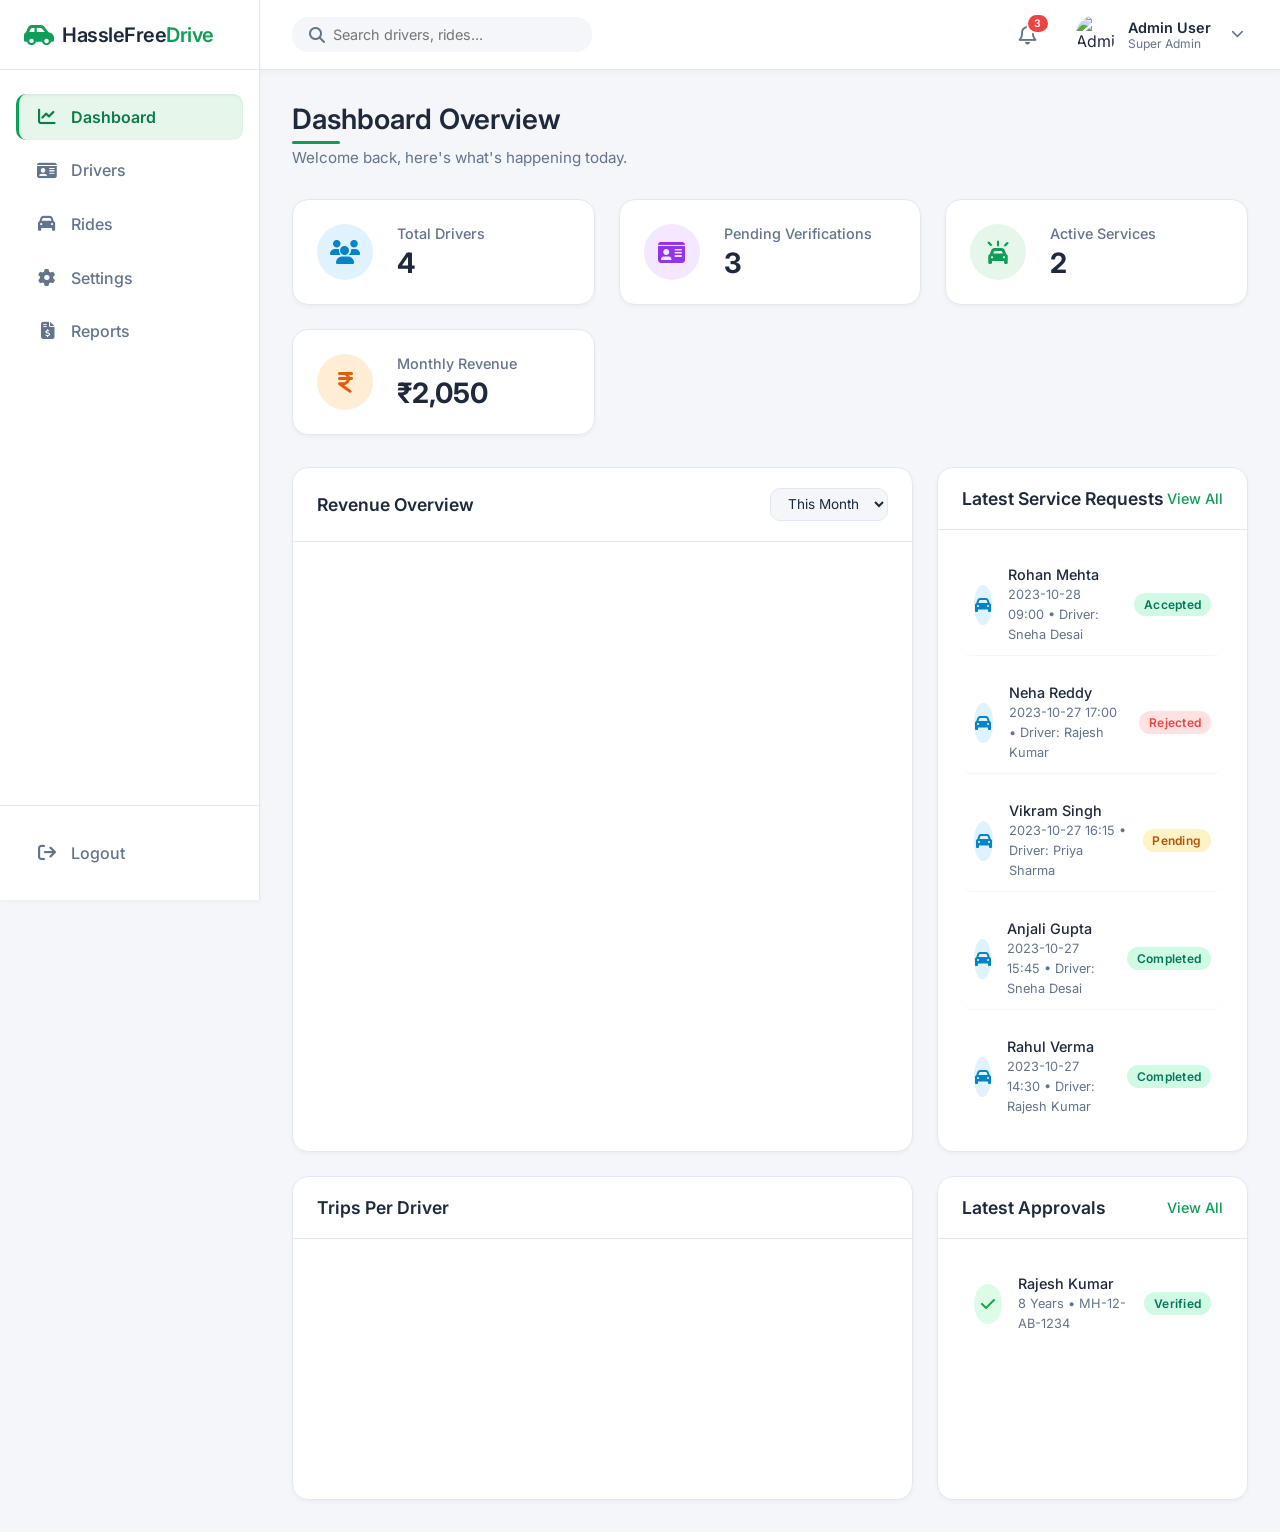
==== index.html @ b957addc "first commit" ====
<!DOCTYPE html>
<html lang="en">

<head>
    <meta charset="UTF-8">
    <meta name="viewport" content="width=device-width, initial-scale=1.0">
    <title>HassleFreeDrive | Premium Admin Panel</title>
    <meta name="description" content="HassleFreeDrive - The ultimate premium driver and ride management system.">
    <!-- Open Graph / Social Media -->
    <meta property="og:title" content="HassleFreeDrive Admin Panel">
    <meta property="og:description" content="Manage your fleet efficiently with HassleFreeDrive.">
    <meta property="og:type" content="website">
    <!-- Google Fonts -->
    <link href="https://fonts.googleapis.com/css2?family=Inter:wght@300;400;500;600;700&display=swap" rel="stylesheet">
    <!-- Font Awesome Icons -->
    <link rel="stylesheet" href="https://cdnjs.cloudflare.com/ajax/libs/font-awesome/6.4.0/css/all.min.css">
    <!-- Custom CSS -->
    <link rel="stylesheet" href="css/style.css">
    <!-- Chart.js -->
    <script src="https://cdn.jsdelivr.net/npm/chart.js"></script>
</head>

<body>

    <!-- Sidebar -->
    <aside class="sidebar" id="sidebar">
        <div class="sidebar-header">
            <div class="logo">
                <i class="fa-solid fa-car-side"
                    style="color: var(--primary-color); font-size: 1.5rem; margin-right: 0.5rem;"></i>
                <h2>HassleFree<span>Drive</span></h2>
            </div>
            <button class="close-sidebar-btn" id="closeSidebar"><i class="fa-solid fa-xmark"></i></button>
        </div>

        <nav class="sidebar-nav">
            <ul class="nav-links">
                <li class="nav-item">
                    <a href="#" class="nav-link active" data-view="dashboard">
                        <i class="fa-solid fa-chart-line"></i>
                        <span>Dashboard</span>
                    </a>
                </li>
                <li class="nav-item">
                    <a href="#" class="nav-link" data-view="drivers">
                        <i class="fa-solid fa-id-card"></i>
                        <span>Drivers</span>
                    </a>
                </li>
                <li class="nav-item">
                    <a href="#" class="nav-link" data-view="rides">
                        <i class="fa-solid fa-car"></i>
                        <span>Rides</span>
                    </a>
                </li>
                <li class="nav-item">
                    <a href="#" class="nav-link" data-view="settings">
                        <i class="fa-solid fa-gear"></i>
                        <span>Settings</span>
                    </a>
                </li>
                <li class="nav-item">
                    <a href="#" class="nav-link" data-view="reports">
                        <i class="fa-solid fa-file-invoice-dollar"></i>
                        <span>Reports</span>
                    </a>
                </li>
            </ul>
        </nav>

        <div class="sidebar-footer">
            <a href="#" class="nav-link logout">
                <i class="fa-solid fa-arrow-right-from-bracket"></i>
                <span>Logout</span>
            </a>
        </div>
    </aside>

    <!-- Mobile Sidebar Backdrop Overlay -->
    <div class="sidebar-overlay" id="sidebarOverlay"></div>

    <!-- Main Content -->
    <main class="main-content">
        <!-- Header -->
        <header class="top-header">
            <div class="header-left">
                <button class="menu-toggle" id="menuToggle">
                    <i class="fa-solid fa-bars"></i>
                </button>
                <div class="search-bar">
                    <i class="fa-solid fa-search"></i>
                    <input type="text" placeholder="Search drivers, rides...">
                </div>
            </div>
            <div class="header-right">
                <button class="icon-btn notifications">
                    <i class="fa-regular fa-bell"></i>
                    <span class="badge">3</span>
                </button>
                <div class="user-profile" id="userProfileBtn">
                    <img src="https://ui-avatars.com/api/?name=Admin+User&background=0F9D58&color=fff" alt="Admin"
                        class="avatar">
                    <div class="user-info">
                        <span class="user-name">Admin User</span>
                        <span class="user-role">Super Admin</span>
                    </div>
                    <i class="fa-solid fa-chevron-down"></i>

                    <!-- Admin Dropdown Menu -->
                    <div class="dropdown-menu" id="adminDropdown">
                        <a href="#settings" class="dropdown-item"><i class="fa-solid fa-user-gear"></i> Account
                            Settings</a>
                        <a href="#" class="dropdown-item"><i class="fa-solid fa-bell"></i> Notifications</a>
                        <div class="dropdown-divider"></div>
                        <a href="#" class="dropdown-item logout"><i class="fa-solid fa-arrow-right-from-bracket"></i>
                            Logout</a>
                    </div>
                </div>
            </div>
        </header>

        <!-- View Container -->
        <div class="view-container" id="viewContainer">
            <!-- Dashboard View (Default) -->
            <section id="dashboard" class="view-section active">
                <div class="page-header">
                    <h1>Dashboard Overview</h1>
                    <p>Welcome back, here's what's happening today.</p>
                </div>

                <!-- Stats Cards Engine -->
                <div class="stats-grid" id="dashboardStats">
                    <!-- Cards injected by JS -->
                </div>

                <div class="dashboard-grid">
                    <!-- Chart Section: Monthly Revenue -->
                    <div class="card chart-card">
                        <div class="card-header">
                            <h3>Revenue Overview</h3>
                            <select class="filter-select" id="revenueFilter">
                                <option value="month">This Month</option>
                                <option value="year">This Year</option>
                            </select>
                        </div>
                        <div class="card-body">
                            <canvas id="revenueChart"></canvas>
                        </div>
                    </div>

                    <!-- Recent Activity Section: Latest Service Requests -->
                    <div class="card activity-card">
                        <div class="card-header">
                            <h3>Latest Service Requests</h3>
                            <a href="#" class="view-all" data-target="rides">View All</a>
                        </div>
                        <div class="card-body">
                            <div class="activity-list" id="recentRequestsList">
                                <!-- Injected by JS -->
                            </div>
                        </div>
                    </div>

                    <!-- Chart Section: Trips Per Driver -->
                    <div class="card chart-card">
                        <div class="card-header">
                            <h3>Trips Per Driver</h3>
                        </div>
                        <div class="card-body">
                            <canvas id="tripsChart"></canvas>
                        </div>
                    </div>

                    <!-- Recent Activity Section: Latest Approvals -->
                    <div class="card activity-card">
                        <div class="card-header">
                            <h3>Latest Approvals</h3>
                            <a href="#" class="view-all" data-target="drivers">View All</a>
                        </div>
                        <div class="card-body">
                            <div class="activity-list" id="recentApprovalsList">
                                <!-- Injected by JS -->
                            </div>
                        </div>
                    </div>
                </div>
            </section>

            <!-- Drivers View -->
            <section id="drivers" class="view-section">
                <div class="page-header flex-header">
                    <div>
                        <h1>Driver Management</h1>
                        <p>Manage your fleet of drivers.</p>
                    </div>
                    <button class="btn btn-primary" id="addDriverBtn">
                        <i class="fa-solid fa-plus"></i> Add Driver
                    </button>
                </div>

                <div class="card table-card">
                    <div class="card-header border-bottom">
                        <div class="table-filters">
                            <input type="text" class="input-field" placeholder="Search drivers..."
                                id="searchDriverInput">
                            <select class="input-field" id="filterDriverStatus">
                                <option value="all">All Status</option>
                                <option value="Registration Received">Registration Received</option>
                                <option value="Police Verification">Police Verification</option>
                                <option value="Background Check">Background Check</option>
                                <option value="Verified">Verified</option>
                                <option value="Rejected">Rejected</option>
                            </select>
                        </div>
                    </div>
                    <div class="table-responsive">
                        <table class="data-table">
                            <thead>
                                <tr>
                                    <th>Driver Name</th>
                                    <th>Phone</th>
                                    <th>Experience</th>
                                    <th>License No.</th>
                                    <th>Status</th>
                                    <th>Actions</th>
                                </tr>
                            </thead>
                            <tbody id="driversTableBody">
                                <!-- Injected by JS -->
                            </tbody>
                        </table>
                    </div>
                </div>
            </section>

            <!-- Rides View -->
            <section id="rides" class="view-section">
                <div class="page-header flex-header">
                    <div>
                        <h1>Ride History & Requests</h1>
                        <p>Track all completed rides and active service requests.</p>
                    </div>
                    <button class="btn btn-primary" id="createRequestBtn">
                        <i class="fa-solid fa-plus"></i> Create Request
                    </button>
                </div>

                <div class="card table-card">
                    <div class="table-responsive">
                        <table class="data-table">
                            <thead>
                                <tr>
                                    <th>Ride ID</th>
                                    <th>Customer</th>
                                    <th>Driver</th>
                                    <th>Date & Time</th>
                                    <th>Amount</th>
                                    <th>Status</th>
                                    <th>Action</th>
                                </tr>
                            </thead>
                            <tbody id="ridesTableBody">
                                <!-- Injected by JS -->
                            </tbody>
                        </table>
                    </div>
                </div>
            </section>

            <!-- Reports View -->
            <section id="reports" class="view-section">
                <div class="page-header flex-header">
                    <div>
                        <h1>Analytics & Reports</h1>
                        <p>Generate and analyze business metrics dynamically.</p>
                    </div>
                </div>

                <!-- 3 Monthly Revenue Report -->
                <div class="dashboard-grid" style="grid-template-columns: 1fr; margin-bottom: 2rem;">
                    <div class="card chart-card">
                        <div class="card-header">
                            <h3>Monthly Revenue Report</h3>
                            <div class="report-summary-text" id="revenueReportSummary">
                                <!-- JS injected total summary & comp -->
                            </div>
                        </div>
                        <div class="card-body">
                            <canvas id="reportsRevenueChart"></canvas>
                        </div>
                    </div>
                </div>

                <!-- 1 Monthly Sales Report -->
                <div class="card table-card" style="margin-bottom: 2rem;">
                    <div class="card-header border-bottom">
                        <h3>Monthly Sales Report</h3>
                    </div>
                    <div class="table-responsive">
                        <table class="data-table">
                            <thead>
                                <tr>
                                    <th>Driver No</th>
                                    <th>Driver Name</th>
                                    <th>Total Sale (Monthly)</th>
                                    <th>Number of Trips</th>
                                </tr>
                            </thead>
                            <tbody id="salesReportTableBody">
                                <!-- Injected by JS -->
                            </tbody>
                        </table>
                    </div>
                </div>

                <!-- 2 Driver Database Report -->
                <div class="card table-card">
                    <div class="card-header border-bottom flex-header">
                        <h3>Driver Database Report</h3>
                        <div class="table-filters">
                            <input type="text" class="input-field" placeholder="Search drivers..."
                                id="reportSearchDriverInput">
                            <select class="input-field" id="reportFilterDriverStatus">
                                <option value="all">All Status</option>
                                <option value="Registration Received">Registration Received</option>
                                <option value="Police Verification">Police Verification</option>
                                <option value="Background Check">Background Check</option>
                                <option value="Verified">Verified</option>
                                <option value="Rejected">Rejected</option>
                            </select>
                            <button class="btn btn-outline" id="exportCsvBtn">
                                <i class="fa-solid fa-file-csv"></i> Export CSV
                            </button>
                        </div>
                    </div>
                    <div class="table-responsive">
                        <table class="data-table">
                            <thead>
                                <tr>
                                    <th>Driver ID</th>
                                    <th>Driver Name</th>
                                    <th>Experience</th>
                                    <th>License No.</th>
                                    <th>Status</th>
                                </tr>
                            </thead>
                            <tbody id="driverReportTableBody">
                                <!-- Injected by JS -->
                            </tbody>
                        </table>
                    </div>
                </div>
            </section>

            <!-- Settings View -->
            <section id="settings" class="view-section">
                <div class="page-header">
                    <h1>Settings</h1>
                    <p>Customize your admin experience and manage system preferences.</p>
                </div>

                <div class="dashboard-grid">
                    <div class="card">
                        <div class="card-header">
                            <h3><i class="fa-solid fa-user-gear"></i> Profile Settings</h3>
                        </div>
                        <div class="card-body">
                            <form>
                                <div class="form-group">
                                    <label>Display Name</label>
                                    <input type="text" class="input-field" value="Admin User">
                                </div>
                                <div class="form-group">
                                    <label>Email Address</label>
                                    <input type="email" class="input-field" value="admin@hasslefreedrive.com">
                                </div>
                                <button type="button" class="btn btn-primary">Update Profile</button>
                            </form>
                        </div>
                    </div>

                    <div class="card">
                        <div class="card-header">
                            <h3><i class="fa-solid fa-sliders"></i> System Preferences</h3>
                        </div>
                        <div class="card-body">
                            <div class="form-group">
                                <label>Notification Alerts</label>
                                <select class="input-field">
                                    <option>Enabled</option>
                                    <option>Disabled</option>
                                </select>
                            </div>
                            <div class="form-group">
                                <label>Currency Display</label>
                                <select class="input-field">
                                    <option>INR (₹)</option>
                                    <option>USD ($)</option>
                                </select>
                            </div>
                            <button type="button" class="btn btn-outline">Apply Settings</button>
                        </div>
                    </div>
                </div>
            </section>
        </div>
    </main>

    <!-- Modal Overlay -->
    <div class="modal-overlay" id="driverModal">
        <div class="modal-content">
            <div class="modal-header">
                <h3 id="modalTitle">Add New Driver</h3>
                <button class="close-modal-btn"><i class="fa-solid fa-xmark"></i></button>
            </div>
            <div class="modal-body">
                <form id="driverForm">
                    <input type="hidden" id="driverId">
                    <div class="form-group">
                        <label for="driverName">Full Name</label>
                        <input type="text" id="driverName" class="input-field" required>
                    </div>
                    <div class="form-group">
                        <label for="driverPhone">Phone Number</label>
                        <input type="tel" id="driverPhone" class="input-field" required>
                    </div>
                    <div class="form-row">
                        <div class="form-group">
                            <label for="driverExperience">Years of Experience</label>
                            <input type="text" id="driverExperience" class="input-field" placeholder="e.g. 5+ Years"
                                required>
                        </div>
                        <div class="form-group">
                            <label for="driverLicense">License Plate</label>
                            <input type="text" id="driverLicense" class="input-field" required>
                        </div>
                    </div>
                    <div class="form-group">
                        <label for="driverStatus">Status</label>
                        <select id="driverStatus" class="input-field">
                            <option value="Registration Received" selected>Registration Received</option>
                            <option value="Police Verification">Police Verification</option>
                            <option value="Background Check">Background Check</option>
                            <option value="Verified">Verified</option>
                            <option value="Rejected">Rejected</option>
                        </select>
                    </div>
                    <div class="form-actions">
                        <button type="button" class="btn btn-outline" id="cancelModalBtn">Cancel</button>
                        <button type="submit" class="btn btn-primary">Save Driver</button>
                    </div>
                </form>
            </div>
        </div>
    </div>

    <!-- View Driver Details & Workflow Modal -->
    <div class="modal-overlay" id="viewDriverModal">
        <div class="modal-content">
            <div class="modal-header">
                <h3>Driver Details: <span id="viewDriverName" class="text-primary"></span></h3>
                <button class="close-modal-btn" id="closeViewModalBtn"><i class="fa-solid fa-xmark"></i></button>
            </div>
            <div class="modal-body">
                <div class="card" style="margin-bottom: 1.5rem; padding: 1rem;">
                    <p style="margin-bottom: 0.5rem;"><strong>Phone:</strong> <span id="viewDriverPhone"></span></p>
                    <p style="margin-bottom: 0.5rem;"><strong>Experience:</strong> <span
                            id="viewDriverExperience"></span></p>
                    <p style="margin-bottom: 0.5rem;"><strong>License:</strong> <span id="viewDriverLicense"></span></p>
                    <p><strong>Status:</strong> <span id="viewDriverStatusBadge"></span></p>
                </div>

                <!-- Status Progression Workflow -->
                <div class="verification-workflow">
                    <h4>Verification Workflow</h4>
                    <div class="stepper" id="verificationStepper">
                        <div class="step" data-step="Registration Received">
                            <div class="step-circle">1</div>
                            <div class="step-label">Registration<br>Received</div>
                        </div>
                        <div class="step-line"></div>
                        <div class="step" data-step="Police Verification">
                            <div class="step-circle">2</div>
                            <div class="step-label">Police<br>Verification</div>
                        </div>
                        <div class="step-line"></div>
                        <div class="step" data-step="Background Check">
                            <div class="step-circle">3</div>
                            <div class="step-label">Background<br>Check</div>
                        </div>
                        <div class="step-line"></div>
                        <div class="step" data-step="Verified">
                            <div class="step-circle">4</div>
                            <div class="step-label">Verified</div>
                        </div>
                    </div>
                </div>

                <div class="form-actions" style="margin-top: 2rem; justify-content: space-between;">
                    <div style="display: flex; gap: 1rem;">
                        <button type="button" class="btn btn-outline" id="downloadPdfBtn">
                            <i class="fa-solid fa-download"></i> Download PDF
                        </button>
                    </div>
                    <div style="display: flex; gap: 1rem;" id="verificationActionBtns">
                        <button type="button" class="btn btn-danger" id="rejectDriverBtn">Reject</button>
                        <button type="button" class="btn btn-primary" id="nextVerificationBtn">Proceed to Next
                            Step</button>
                    </div>
                </div>
            </div>
        </div>
    </div>

    <!-- Create Service Request Modal -->
    <div class="modal-overlay" id="createRequestModal">
        <div class="modal-content" style="max-width: 600px;">
            <div class="modal-header">
                <h3>Create Service Request</h3>
                <button class="close-modal-btn" id="closeRequestModalBtn"><i class="fa-solid fa-xmark"></i></button>
            </div>
            <div class="modal-body">
                <form id="requestForm">
                    <div class="form-group">
                        <label for="reqClientName">Client Name</label>
                        <input type="text" id="reqClientName" class="input-field" required>
                    </div>
                    <div class="form-row">
                        <div class="form-group">
                            <label for="reqDate">Service Date</label>
                            <input type="date" id="reqDate" class="input-field" required>
                        </div>
                        <div class="form-group">
                            <label for="reqTime">Start Time</label>
                            <input type="time" id="reqTime" class="input-field" required>
                        </div>
                    </div>
                    <div class="form-row">
                        <div class="form-group">
                            <label for="reqDuration">Duration (Hours)</label>
                            <input type="number" id="reqDuration" class="input-field" min="1" value="2" required>
                        </div>
                        <div class="form-group">
                            <label for="reqAmount">Est. Amount (₹)</label>
                            <input type="number" id="reqAmount" class="input-field" value="500" required>
                        </div>
                    </div>
                    <div class="form-group">
                        <label for="reqLocation">Location</label>
                        <input type="text" id="reqLocation" class="input-field" placeholder="Pickup to Dropoff"
                            required>
                    </div>
                    <div class="form-group">
                        <label for="reqDriverAssign">Assign Driver</label>
                        <select id="reqDriverAssign" class="input-field">
                            <!-- Populated dynamically -->
                        </select>
                    </div>
                    <div class="form-actions">
                        <button type="button" class="btn btn-outline" id="cancelRequestBtn">Cancel</button>
                        <button type="submit" class="btn btn-primary">Send Request to Driver</button>
                    </div>
                </form>
            </div>
        </div>
    </div>

    <!-- Driver Simulation Modal -->
    <div class="modal-overlay" id="driverSimulationModal" style="z-index: 1000;">
        <div class="modal-content" style="max-width: 400px; text-align: center; background: #1e293b; color: white;">
            <div class="modal-header"
                style="border-bottom: 1px solid #334155; display: flex; justify-content: space-between; align-items: center;">
                <h3 style="color: white; margin:0;"><i class="fa-solid fa-mobile-screen"></i> Driver App Simulator</h3>
                <button class="close-modal-btn" id="closeSimModalBtn"
                    style="color: #94a3b8; background: none; border: none; font-size: 1.25rem; cursor: pointer; transition: color 0.3s;"><i
                        class="fa-solid fa-xmark"></i></button>
            </div>
            <div class="modal-body">
                <p>New request for <strong id="simDriverName" class="text-primary"></strong></p>
                <div class="card"
                    style="background: #334155; border: none; text-align: left; margin: 1rem 0; color: #e2e8f0; padding:1rem; border-radius:8px;">
                    <p style="margin-bottom: 0.5rem;"><i class="fa-solid fa-user" style="width:20px;"></i> <span
                            id="simClient"></span></p>
                    <p style="margin-bottom: 0.5rem;"><i class="fa-regular fa-clock" style="width:20px;"></i> <span
                            id="simDateTime"></span></p>
                    <p style="margin-bottom: 0.5rem;"><i class="fa-solid fa-location-dot" style="width:20px;"></i> <span
                            id="simLocation"></span></p>
                    <p style="margin-bottom: 0;"><i class="fa-solid fa-indian-rupee-sign" style="width:20px;"></i> <span
                            id="simAmount"></span></p>
                </div>
                <div style="display: flex; gap: 1rem; justify-content: center; margin-top: 1.5rem;">
                    <button type="button" class="btn btn-danger" id="simRejectBtn" style="flex: 1;">Reject</button>
                    <button type="button" class="btn btn-success" id="simAcceptBtn"
                        style="flex: 1; background: var(--success); color: white;">Accept</button>
                </div>
            </div>
        </div>
    </div>

    <!-- Generate Invoice Modal -->
    <div class="modal-overlay" id="generateInvoiceModal">
        <div class="modal-content" style="max-width: 600px;">
            <div class="modal-header">
                <h3>Generate Client Invoice</h3>
                <button class="close-modal-btn" id="closeInvoiceModalBtn"><i class="fa-solid fa-xmark"></i></button>
            </div>
            <div class="modal-body">
                <div id="invoicePrintArea"
                    style="background: #ffffff; padding: 2rem; border: 1px solid #cbd5e1; border-radius: 8px; margin-bottom: 1.5rem; color: #1e293b;">
                    <div
                        style="text-align: center; margin-bottom: 2rem; border-bottom: 2px solid #0F9D58; padding-bottom: 1rem;">
                        <h2 style="color: #0F9D58; margin-bottom: 0.5rem;"><i class="fa-solid fa-car"></i>
                            HassleFreeDrive
                        </h2>
                        <p style="color: #64748b; font-size: 0.9rem;">Premium Driver Management System</p>
                    </div>

                    <div style="display: flex; justify-content: space-between; margin-bottom: 2rem;">
                        <div>
                            <p style="color: #64748b; font-size: 0.85rem; margin-bottom: 0.2rem;">Billed To:</p>
                            <h4 id="invClientName" style="margin-bottom: 0.2rem;">Client Name</h4>
                            <p id="invRideDate" style="font-size: 0.9rem; color: #64748b;">Date: --</p>
                        </div>
                        <div style="text-align: right;">
                            <p style="color: #64748b; font-size: 0.85rem; margin-bottom: 0.2rem;">Invoice No:</p>
                            <h4 id="invNumber">INV-0000</h4>
                        </div>
                    </div>

                    <form id="invoiceForm">
                        <div class="form-row d-print-none">
                            <div class="form-group">
                                <label for="invDistance">Distance (KM)</label>
                                <input type="number" id="invDistance" class="input-field" step="0.1" value="10"
                                    required>
                            </div>
                            <div class="form-group">
                                <label for="invRate">Rate per KM (₹)</label>
                                <input type="number" id="invRate" class="input-field" step="1" value="15" required>
                            </div>
                            <div class="form-group">
                                <label for="invTax">Tax %</label>
                                <input type="number" id="invTax" class="input-field" step="0.1" value="18" required>
                            </div>
                        </div>

                        <div style="background: #f8fafc; padding: 1.5rem; border-radius: 8px; margin-top: 1rem;">
                            <div
                                style="display: flex; justify-content: space-between; margin-bottom: 0.8rem; font-size: 1.05rem;">
                                <span class="text-muted">Subtotal:</span>
                                <span style="font-weight: 500;">₹<span id="invSubtotal">150.00</span></span>
                            </div>
                            <div
                                style="display: flex; justify-content: space-between; margin-bottom: 1.2rem; font-size: 1.05rem;">
                                <span class="text-muted" id="invTaxLabel">Tax Amount (18%):</span>
                                <span style="font-weight: 500;">₹<span id="invTaxAmount">27.00</span></span>
                            </div>
                            <div
                                style="display: flex; justify-content: space-between; border-top: 2px dashed #cbd5e1; padding-top: 1rem; margin-top: 0.5rem;">
                                <span style="font-weight: 700; font-size: 1.3rem;">Total Amount:</span>
                                <span class="text-primary" style="font-weight: 800; font-size: 1.4rem;">₹<span
                                        id="invTotalAmount">177.00</span></span>
                            </div>
                        </div>
                    </form>

                    <div style="text-align: center; margin-top: 3rem; color: #94a3b8; font-size: 0.8rem;">
                        <p>Thank you for choosing HassleFreeDrive!</p>
                        <p>For support, contact support@hasslefreedrive.com</p>
                    </div>
                </div>

                <div class="form-actions" style="justify-content: space-between;">
                    <button type="button" class="btn btn-outline" id="printInvoiceBtn">
                        <i class="fa-solid fa-print"></i> Print
                    </button>
                    <button type="button" class="btn btn-primary" id="downloadInvoiceBtn">
                        <i class="fa-solid fa-file-pdf"></i> Download Invoice
                    </button>
                </div>
            </div>
        </div>
    </div>

    <!-- Scripts -->
    <script src="js/data.js"></script>
    <script src="js/app.js"></script>
</body>

</html>
---- css/style.css ----
/* =========================================
   CSS Variables & Resets
   ========================================= */
:root {
    --primary-color: #0F9D58;
    /* Google Green / Premium Green */
    --primary-dark: #0b7d46;
    --primary-light: #e6f6eb;

    --gradient-primary: linear-gradient(135deg, #0F9D58 0%, #0b7d46 100%);
    --gradient-glass: linear-gradient(135deg, rgba(255, 255, 255, 0.1) 0%, rgba(255, 255, 255, 0.05) 100%);

    --bg-main: #f4f6f9;
    --bg-white: #ffffff;

    --text-dark: #1e293b;
    --text-muted: #64748b;
    --text-light: #94a3b8;

    --border-color: #e2e8f0;

    --success: #10b981;
    --warning: #f59e0b;
    --danger: #ef4444;

    --sidebar-width: 260px;
    --header-height: 70px;

    --shadow-sm: 0 2px 4px rgba(0, 0, 0, 0.04);
    --shadow-md: 0 6px 12px -2px rgba(0, 0, 0, 0.08), 0 3px 6px -2px rgba(0, 0, 0, 0.06);
    --shadow-lg: 0 12px 24px -4px rgba(0, 0, 0, 0.12), 0 8px 16px -4px rgba(0, 0, 0, 0.08);

    --glass-bg: rgba(255, 255, 255, 0.8);
    --glass-border: rgba(255, 255, 255, 0.3);

    --radius-md: 10px;
    --radius-lg: 16px;

    --transition: all 0.35s cubic-bezier(0.4, 0, 0.2, 1);
}

* {
    margin: 0;
    padding: 0;
    box-sizing: border-box;
    font-family: 'Inter', sans-serif;
}

body {
    background-color: var(--bg-main);
    color: var(--text-dark);
    display: flex;
    min-height: 100vh;
    overflow-x: hidden;
}

a {
    text-decoration: none;
}

ul {
    list-style: none;
}

button {
    cursor: pointer;
    border: none;
    background: transparent;
}

/* =========================================
   Typography & Utilities
   ========================================= */
h1,
h2,
h3,
h4,
h5,
h6 {
    color: var(--text-dark);
    font-weight: 600;
}

.text-muted {
    color: var(--text-muted);
}

.text-primary {
    color: var(--primary-color);
}

.text-success {
    color: var(--success);
}

.text-danger {
    color: var(--danger);
}

.text-warning {
    color: var(--warning);
}

.badge {
    padding: 0.25rem 0.6rem;
    border-radius: 20px;
    font-size: 0.75rem;
    font-weight: 600;
    display: inline-block;
}

.badge-primary {
    background: var(--primary-light);
    color: var(--primary-dark);
}

.badge-success {
    background: #d1fae5;
    color: #047857;
}

.badge-warning {
    background: #fef3c7;
    color: #b45309;
}

/* Buttons */
.btn {
    padding: 0.6rem 1.2rem;
    border-radius: var(--radius-md);
    font-weight: 500;
    font-size: 0.9rem;
    display: inline-flex;
    align-items: center;
    justify-content: center;
    gap: 0.5rem;
    transition: var(--transition);
}

.btn-primary {
    background: var(--gradient-primary);
    color: var(--bg-white);
    border: none;
    box-shadow: 0 4px 12px rgba(15, 157, 88, 0.2);
}

.btn-primary:hover {
    background-color: var(--primary-dark);
    box-shadow: 0 4px 12px rgba(15, 157, 88, 0.25);
    transform: translateY(-2px);
}

.btn-primary:active {
    transform: translateY(1px);
    box-shadow: none;
}

.btn-outline {
    background-color: transparent;
    border: 1px solid var(--border-color);
    color: var(--text-dark);
    position: relative;
    overflow: hidden;
}

.btn-outline:hover {
    background-color: var(--primary-light);
    border-color: var(--primary-color);
    color: var(--primary-color);
    box-shadow: 0 2px 8px rgba(15, 157, 88, 0.12);
}

.actions-btn {
    width: 32px;
    height: 32px;
    border-radius: 6px;
    display: inline-flex;
    align-items: center;
    justify-content: center;
    color: var(--text-muted);
    transition: var(--transition);
    border: 1px solid var(--border-color);
    background: var(--bg-white);
}

.actions-btn:hover {
    background: var(--primary-color);
    color: var(--bg-white);
    border-color: var(--primary-color);
    transform: translateY(-2px);
    box-shadow: 0 4px 8px rgba(15, 157, 88, 0.2);
}

.actions-btn.delete:hover {
    background: var(--danger);
    color: var(--bg-white);
    border-color: var(--danger);
    box-shadow: 0 4px 8px rgba(239, 68, 68, 0.2);
}

/* Print Icon Exception */
.actions-btn.print-btn:hover {
    background: #0284c7;
    color: white;
    border-color: #0284c7;
    box-shadow: 0 4px 8px rgba(2, 132, 199, 0.2);
}

/* =========================================
   Layout: Sidebar
   ========================================= */
.sidebar {
    width: var(--sidebar-width);
    background-color: var(--bg-white);
    height: 100vh;
    position: fixed;
    left: 0;
    top: 0;
    border-right: 1px solid var(--border-color);
    display: flex;
    flex-direction: column;
    z-index: 100;
    transition: transform 0.35s cubic-bezier(0.4, 0, 0.2, 1), box-shadow 0.35s ease;
    box-shadow: var(--shadow-sm);
}

.sidebar-header {
    height: var(--header-height);
    display: flex;
    align-items: center;
    justify-content: space-between;
    padding: 0 1.5rem;
    border-bottom: 1px solid var(--border-color);
}

.logo {
    display: flex;
    align-items: center;
}

.logo h2 {
    font-size: 1.25rem;
    letter-spacing: -0.5px;
    color: var(--text-dark);
}

.close-sidebar-btn {
    display: none;
    font-size: 1.25rem;
    color: var(--text-muted);
}

.sidebar-nav {
    flex: 1;
    padding: 1.5rem 1rem;
    overflow-y: auto;
}

.nav-links {
    display: flex;
    flex-direction: column;
    gap: 0.5rem;
}

.nav-link {
    display: flex;
    align-items: center;
    padding: 0.8rem 1rem;
    color: var(--text-muted);
    border-radius: var(--radius-md);
    font-weight: 500;
    transition: var(--transition);
    border-left: 3px solid transparent;
}

.nav-link i {
    width: 24px;
    font-size: 1.1rem;
    margin-right: 0.75rem;
    text-align: center;
    transition: var(--transition);
}

.nav-link:hover {
    background-color: var(--primary-light);
    color: var(--primary-color);
    border-left-color: var(--primary-color);
    padding-left: 1.25rem;
}

.nav-link.active {
    background-color: var(--primary-light);
    color: var(--primary-dark);
    font-weight: 600;
    border-left-color: var(--primary-color);
    box-shadow: inset 0 1px 3px rgba(15, 157, 88, 0.12);
}

.sidebar-footer {
    padding: 1.5rem 1rem;
    border-top: 1px solid var(--border-color);
}

.sidebar-footer .nav-link:hover {
    color: var(--danger);
    background-color: #fee2e2;
}

/* =========================================
   Layout: Main Content
   ========================================= */
.main-content {
    flex: 1;
    margin-left: var(--sidebar-width);
    display: flex;
    flex-direction: column;
    min-height: 100vh;
    transition: margin-left 0.35s cubic-bezier(0.4, 0, 0.2, 1);
}

/* Header */
.top-header {
    height: var(--header-height);
    background-color: var(--bg-white);
    border-bottom: 1px solid var(--border-color);
    display: flex;
    align-items: center;
    justify-content: space-between;
    padding: 0 2rem;
    position: sticky;
    top: 0;
    z-index: 90;
    box-shadow: 0 2px 8px rgba(0, 0, 0, 0.04);
}

.header-left,
.header-right {
    display: flex;
    align-items: center;
    gap: 1.5rem;
}

.menu-toggle {
    display: none;
    font-size: 1.25rem;
    color: var(--text-dark);
}

.search-bar {
    display: flex;
    align-items: center;
    background-color: var(--bg-main);
    border-radius: var(--radius-lg);
    padding: 0.5rem 1rem;
    width: 300px;
    border: 1px solid transparent;
    transition: var(--transition);
}

.search-bar:focus-within {
    border-color: var(--primary-color);
    background-color: var(--bg-white);
    box-shadow: 0 0 0 3px var(--primary-light);
}

.search-bar i {
    color: var(--text-muted);
    margin-right: 0.5rem;
}

.search-bar input {
    border: none;
    background: transparent;
    outline: none;
    width: 100%;
    font-size: 0.9rem;
    color: var(--text-dark);
}

.icon-btn {
    position: relative;
    font-size: 1.25rem;
    color: var(--text-muted);
    width: 40px;
    height: 40px;
    border-radius: 50%;
    display: flex;
    align-items: center;
    justify-content: center;
    transition: var(--transition);
}

.icon-btn:hover {
    background-color: var(--primary-light);
    color: var(--primary-color);
    transform: scale(1.1);
}

.icon-btn .badge {
    position: absolute;
    top: -2px;
    right: -2px;
    background-color: var(--danger);
    color: white;
    font-size: 0.65rem;
    padding: 0.15rem 0.4rem;
    border: 2px solid var(--bg-white);
}

.user-profile {
    display: flex;
    align-items: center;
    gap: 0.75rem;
    cursor: pointer;
    padding: 0.25rem;
    border-radius: var(--radius-md);
    transition: var(--transition);
}

.user-profile:hover {
    background-color: var(--bg-main);
}

.avatar {
    width: 40px;
    height: 40px;
    border-radius: 50%;
    object-fit: cover;
}

.user-info {
    display: flex;
    flex-direction: column;
}

.user-name {
    font-size: 0.9rem;
    font-weight: 600;
}

.user-role {
    font-size: 0.75rem;
    color: var(--text-muted);
}

.user-profile i {
    color: var(--text-muted);
    font-size: 0.8rem;
    margin-left: 0.5rem;
    transition: var(--transition);
}

.user-profile:hover i {
    transform: translateY(2px);
    color: var(--primary-color);
}

/* Dropdown Menu */
.dropdown-menu {
    position: absolute;
    top: calc(100% + 10px);
    right: 0;
    width: 220px;
    background: var(--bg-white);
    border-radius: var(--radius-md);
    box-shadow: var(--shadow-lg);
    border: 1px solid var(--border-color);
    padding: 0.5rem;
    opacity: 0;
    visibility: hidden;
    transform: translateY(10px);
    transition: var(--transition);
    z-index: 1000;
}

.dropdown-menu.active {
    opacity: 1;
    visibility: visible;
    transform: translateY(0);
}

.dropdown-item {
    display: flex;
    align-items: center;
    gap: 0.75rem;
    padding: 0.75rem 1rem;
    color: var(--text-dark);
    font-size: 0.9rem;
    font-weight: 500;
    border-radius: 8px;
    transition: var(--transition);
}

.dropdown-item:hover {
    background-color: var(--primary-light);
    color: var(--primary-color);
}

.dropdown-item i {
    font-size: 1rem;
    color: var(--text-muted);
    transition: var(--transition);
}

.dropdown-item:hover i {
    color: var(--primary-color);
}

.dropdown-divider {
    height: 1px;
    background-color: var(--border-color);
    margin: 0.5rem 0;
}

.dropdown-item.logout:hover {
    background-color: #fee2e2;
    color: var(--danger);
}

.dropdown-item.logout:hover i {
    color: var(--danger);
}

/* =========================================
   Views Container
   ========================================= */
.view-container {
    padding: 2rem;
    flex: 1;
}

.view-section {
    display: none;
    animation: fadeIn 0.3s cubic-bezier(0.4, 0, 0.2, 1) both;
}

.view-section.active {
    display: block;
}

@keyframes fadeIn {
    from {
        opacity: 0;
        transform: translateY(14px);
    }

    to {
        opacity: 1;
        transform: translateY(0);
    }
}

.page-header {
    margin-bottom: 2rem;
}

.page-header h1 {
    font-size: 1.75rem;
    margin-bottom: 0.25rem;
}

.page-header p {
    color: var(--text-muted);
    font-size: 0.95rem;
}

.flex-header {
    display: flex;
    align-items: center;
    justify-content: space-between;
}

/* =========================================
   Dashboard Components
   ========================================= */
.stats-grid {
    display: grid;
    grid-template-columns: repeat(auto-fit, minmax(240px, 1fr));
    gap: 1.5rem;
    margin-bottom: 2rem;
}

.stat-card {
    background: var(--bg-white);
    padding: 1.5rem;
    border-radius: var(--radius-lg);
    box-shadow: var(--shadow-sm);
    display: flex;
    align-items: center;
    gap: 1.5rem;
    border: 1px solid var(--border-color);
    transition: var(--transition);
    position: relative;
    overflow: hidden;
}

.stat-card::before {
    content: '';
    position: absolute;
    top: 0;
    left: 0;
    width: 4px;
    height: 0;
    background: var(--primary-color);
    border-radius: 0 0 4px 4px;
    transition: height 0.35s cubic-bezier(0.4, 0, 0.2, 1);
}

.stat-card:hover::before {
    height: 100%;
}

.stat-card:hover {
    transform: translateY(-4px);
    box-shadow: var(--shadow-lg);
    border-color: var(--primary-light);
}

.stat-icon {
    width: 56px;
    height: 56px;
    border-radius: 50%;
    display: flex;
    align-items: center;
    justify-content: center;
    font-size: 1.5rem;
}

.stat-icon.green {
    background: var(--primary-light);
    color: var(--primary-color);
}

.stat-icon.blue {
    background: #e0f2fe;
    color: #0284c7;
}

.stat-icon.orange {
    background: #ffedd5;
    color: #ea580c;
}

.stat-icon.purple {
    background: #f3e8ff;
    color: #9333ea;
}

.stat-details h3 {
    font-size: 0.9rem;
    color: var(--text-muted);
    font-weight: 500;
    margin-bottom: 0.25rem;
}

.stat-details .value {
    font-size: 1.75rem;
    font-weight: 700;
    color: var(--text-dark);
}

.dashboard-grid {
    display: grid;
    grid-template-columns: 2fr 1fr;
    gap: 1.5rem;
}

/* Cards Generic */
.card {
    background: var(--bg-white);
    border-radius: var(--radius-lg);
    box-shadow: var(--shadow-sm);
    border: 1px solid var(--border-color);
    overflow: hidden;
    transition: var(--transition);
}

.card:hover {
    box-shadow: var(--shadow-lg);
    border-color: var(--primary-light);
    transform: translateY(-2px);
}

.card-header {
    padding: 1.25rem 1.5rem;
    border-bottom: 1px solid var(--border-color);
    display: flex;
    align-items: center;
    justify-content: space-between;
}

.card-header h3 {
    font-size: 1.1rem;
}

.card-body {
    padding: 1.5rem;
}

.filter-select {
    padding: 0.4rem 0.8rem;
    border-radius: var(--radius-md);
    border: 1px solid var(--border-color);
    background-color: var(--bg-main);
    color: var(--text-dark);
    font-size: 0.85rem;
    outline: none;
}

.view-all {
    color: var(--primary-color);
    font-size: 0.9rem;
    font-weight: 500;
    transition: var(--transition);
    position: relative;
    padding-bottom: 1px;
}

.view-all:hover {
    color: var(--primary-dark);
    text-decoration: underline;
    text-underline-offset: 3px;
}

/* Activity List */
.activity-list {
    display: flex;
    flex-direction: column;
    gap: 1rem;
}

.activity-item {
    display: flex;
    align-items: center;
    gap: 1rem;
    padding: 0.75rem;
    border-bottom: 1px solid var(--bg-main);
    border-radius: var(--radius-md);
    transition: var(--transition);
}

.activity-item:hover {
    background: var(--bg-main);
    transform: translateX(4px);
}

.activity-item:last-child {
    border-bottom: none;
}

.activity-avatar {
    width: 40px;
    height: 40px;
    border-radius: 50%;
    background: var(--bg-main);
    display: flex;
    align-items: center;
    justify-content: center;
    color: var(--text-muted);
}

.activity-info p {
    font-size: 0.9rem;
    font-weight: 500;
    color: var(--text-dark);
}

.activity-info span {
    font-size: 0.8rem;
    color: var(--text-muted);
}

.activity-amount {
    margin-left: auto;
    font-weight: 600;
    color: var(--text-dark);
}

/* =========================================
   Data Tables
   ========================================= */
.table-card .card-header {
    padding: 1rem 1.5rem;
}

.table-filters {
    display: flex;
    gap: 1rem;
    width: 100%;
}

.input-field {
    padding: 0.6rem 1rem;
    border: 1px solid var(--border-color);
    border-radius: var(--radius-md);
    font-size: 0.9rem;
    outline: none;
    transition: var(--transition);
    background: #fff;
    box-shadow: inset 0 1px 2px rgba(0, 0, 0, 0.02);
}

.input-field:focus {
    border-color: var(--primary-color);
    box-shadow: 0 0 0 3px var(--primary-light);
}

.table-responsive {
    overflow-x: auto;
}

.data-table {
    width: 100%;
    border-collapse: collapse;
}

.data-table th,
.data-table td {
    padding: 1rem 1.5rem;
    text-align: left;
    border-bottom: 1px solid var(--border-color);
}

.data-table th {
    background-color: #f8fafc;
    color: var(--text-muted);
    font-weight: 500;
    font-size: 0.85rem;
    text-transform: uppercase;
    letter-spacing: 0.5px;
}

.data-table td {
    font-size: 0.95rem;
    color: var(--text-dark);
}

.data-table tbody tr {
    transition: var(--transition);
}

.data-table tbody tr:hover {
    background-color: var(--primary-light);
    transform: scale(1.001);
    box-shadow: 0 2px 8px rgba(15, 157, 88, 0.08);
}

.driver-info-cell {
    display: flex;
    align-items: center;
    gap: 0.75rem;
}

.driver-info-cell .avatar {
    width: 36px;
    height: 36px;
}

.driver-info-cell div span {
    display: block;
}

.driver-info-cell .email {
    font-size: 0.8rem;
    color: var(--text-muted);
}

/* =========================================
   Modal Form
   ========================================= */
.modal-overlay {
    position: fixed;
    top: 0;
    left: 0;
    width: 100%;
    height: 100%;
    background: rgba(15, 23, 42, 0.4);
    /* Dark muted overlay */
    backdrop-filter: blur(4px);
    display: flex;
    align-items: center;
    justify-content: center;
    z-index: 999;
    opacity: 0;
    visibility: hidden;
    transition: var(--transition);
    cursor: pointer;
}

.modal-overlay.active {
    opacity: 1;
    visibility: visible;
}

/* Close interaction improvements */
.modal-overlay::after {
    content: 'Click anywhere to close';
    position: absolute;
    bottom: 2rem;
    left: 50%;
    transform: translateX(-50%);
    color: white;
    font-size: 0.85rem;
    opacity: 0.6;
    pointer-events: none;
}

.modal-content {
    background: var(--bg-white);
    width: 100%;
    max-width: 500px;
    border-radius: var(--radius-lg);
    box-shadow: var(--shadow-lg);
    transform: scale(0.95) translateY(20px);
    transition: all 0.3s cubic-bezier(0.4, 0, 0.2, 1);
}

.modal-overlay.active .modal-content {
    transform: scale(1) translateY(0);
}

.modal-header {
    padding: 1.25rem 1.5rem;
    border-bottom: 1px solid var(--border-color);
    display: flex;
    align-items: center;
    justify-content: space-between;
}

.modal-header h3 {
    font-size: 1.25rem;
}

.close-modal-btn {
    font-size: 1.25rem;
    color: var(--text-muted);
    transition: var(--transition);
}

.close-modal-btn:hover {
    color: var(--danger);
    transform: rotate(90deg);
}

.modal-body {
    padding: 1.5rem;
}

.form-group {
    margin-bottom: 1.25rem;
    display: flex;
    flex-direction: column;
    gap: 0.5rem;
}

.form-row {
    display: grid;
    grid-template-columns: 1fr 1fr;
    gap: 1rem;
}

.form-group label {
    font-size: 0.9rem;
    font-weight: 500;
    color: var(--text-dark);
}

.form-group .input-field {
    width: 100%;
}

.form-actions {
    display: flex;
    justify-content: flex-end;
    gap: 1rem;
    margin-top: 2rem;
}

/* =========================================
   Responsive Design
   ========================================= */
@media (max-width: 1024px) {
    .dashboard-grid {
        grid-template-columns: 1fr;
    }
}

@media (max-width: 768px) {

    /* Collapse Sidebar */
    .sidebar {
        transform: translateX(-100%);
    }

    .sidebar.active {
        transform: translateX(0);
        box-shadow: var(--shadow-lg);
    }

    .main-content {
        margin-left: 0;
    }

    .menu-toggle {
        display: block;
    }

    .close-sidebar-btn {
        display: block;
    }

    .search-bar {
        width: 200px;
    }

    .view-container {
        padding: 1.5rem;
    }

    .flex-header {
        flex-direction: column;
        align-items: flex-start;
        gap: 1rem;
    }
}

@media (max-width: 480px) {
    .search-bar {
        display: none;
        /* Hide search on very small mobiles to save space */
    }

    .header-right {
        gap: 0.75rem;
    }

    .user-info {
        display: none;
    }

    .view-container {
        padding: 1rem;
    }

    .form-row {
        grid-template-columns: 1fr;
    }

    .table-filters {
        flex-direction: column;
    }
}

/* =========================================
   Workflow Stepper
   ========================================= */
.verification-workflow {
    background: var(--bg-main);
    padding: 1.5rem;
    border-radius: var(--radius-lg);
}

.verification-workflow h4 {
    margin-bottom: 1rem;
    font-size: 1rem;
    color: var(--text-dark);
}

.stepper {
    display: flex;
    align-items: center;
    justify-content: space-between;
}

.step {
    display: flex;
    flex-direction: column;
    align-items: center;
    gap: 0.5rem;
    flex: 1;
}

.step-circle {
    width: 32px;
    height: 32px;
    border-radius: 50%;
    background-color: var(--bg-white);
    border: 2px solid var(--border-color);
    display: flex;
    align-items: center;
    justify-content: center;
    font-weight: 600;
    color: var(--text-muted);
    transition: var(--transition);
}

.step-label {
    font-size: 0.75rem;
    color: var(--text-muted);
    text-align: center;
    font-weight: 500;
}

.step-line {
    flex: 1;
    height: 2px;
    background-color: var(--border-color);
    margin: 0 0.5rem;
    margin-bottom: 24px;
    /* Align with circle center */
    transition: var(--transition);
}

.step.completed .step-circle {
    background-color: var(--success);
    border-color: var(--success);
    color: white;
}

.step.completed .step-label {
    color: var(--text-dark);
}

.step-line.completed {
    background-color: var(--success);
}

.step.current .step-circle {
    border-color: var(--primary-color);
    color: var(--primary-color);
    background-color: var(--primary-light);
}

.step.current .step-label {
    color: var(--primary-color);
    font-weight: 600;
}

.step.rejected .step-circle {
    border-color: var(--danger);
    color: white;
    background-color: var(--danger);
}

.step.rejected .step-label {
    color: var(--danger);
    font-weight: 600;
}

.btn-danger {
    background-color: var(--danger);
    color: white;
}

.btn-danger:hover {
    background-color: #dc2626;
    /* darker red */
    box-shadow: var(--shadow-md);
    transform: translateY(-1px);
}

/* =========================================
   Final Polish: Scrollbars, Chart Heights,
   Mobile Overlay, Modal Improvements
   ========================================= */

/* ---- Custom Scrollbar ---- */
::-webkit-scrollbar {
    width: 6px;
    height: 6px;
}

::-webkit-scrollbar-track {
    background: var(--bg-main);
}

::-webkit-scrollbar-thumb {
    background: var(--border-color);
    border-radius: 100px;
}

::-webkit-scrollbar-thumb:hover {
    background: var(--primary-color);
}

/* ---- Sidebar Nav Scrollbar ---- */
.sidebar-nav::-webkit-scrollbar {
    width: 4px;
}

/* ---- Mobile Sidebar Overlay Backdrop ---- */
.sidebar-overlay {
    display: none;
    position: fixed;
    inset: 0;
    background: rgba(15, 23, 42, 0.45);
    z-index: 99;
    backdrop-filter: blur(2px);
    -webkit-backdrop-filter: blur(2px);
    opacity: 0;
    transition: opacity 0.35s cubic-bezier(0.4, 0, 0.2, 1);
}

.sidebar-overlay.active {
    opacity: 1;
}

/* ---- Chart Canvas Height ---- */
.chart-card .card-body {
    height: 260px;
    position: relative;
}

.chart-card canvas {
    width: 100% !important;
    height: 100% !important;
}

/* ---- Revenue Report Summary ---- */
.report-summary-text {
    display: flex;
    flex-direction: column;
    align-items: flex-end;
    gap: 0.2rem;
}

/* ---- Page-header green accent bar ---- */
.page-header h1 {
    font-size: 1.75rem;
    margin-bottom: 0.25rem;
    position: relative;
    padding-bottom: 0.5rem;
}

.page-header h1::after {
    content: '';
    position: absolute;
    bottom: 0;
    left: 0;
    width: 48px;
    height: 3px;
    background: var(--primary-color);
    border-radius: 100px;
    transition: width 0.3s ease-in-out;
}

.page-header:hover h1::after {
    width: 80px;
}

/* ---- Modal Animation ---- */
.modal-overlay.active .modal-content {
    animation: modalSlideIn 0.3s cubic-bezier(0.4, 0, 0.2, 1) both;
}

@keyframes modalSlideIn {
    from {
        opacity: 0;
        transform: translateY(-20px) scale(0.97);
    }

    to {
        opacity: 1;
        transform: translateY(0) scale(1);
    }
}

/* ---- Table Responsive minimum widths ---- */
.data-table {
    min-width: 600px;
}

/* ---- Badge improvements ---- */
.badge {
    letter-spacing: 0.3px;
    white-space: nowrap;
}

/* ---- Sidebar Logo accent ---- */
.logo h2 {
    font-size: 1.25rem;
    letter-spacing: -0.5px;
    color: var(--text-dark);
}

.logo h2 span {
    color: var(--primary-color);
}

/* =========================================
   Print Styles for Invoices
   ========================================= */
@media print {
    body * {
        visibility: hidden;
    }

    #generateInvoiceModal {
        position: absolute;
        left: 0;
        top: 0;
        width: 100%;
        margin: 0;
        padding: 0;
        border: none;
        background: transparent;
    }

    #generateInvoiceModal .modal-content {
        box-shadow: none;
        border: none;
        margin: 0;
        padding: 0;
        width: 100%;
        max-width: none;
    }

    #invoicePrintArea,
    #invoicePrintArea * {
        visibility: visible;
    }

    #invoicePrintArea {
        position: absolute;
        left: 0;
        top: 0;
        width: 100%;
        border: none !important;
    }

    .d-print-none,
    .modal-header,
    .form-actions {
        display: none !important;
    }
}
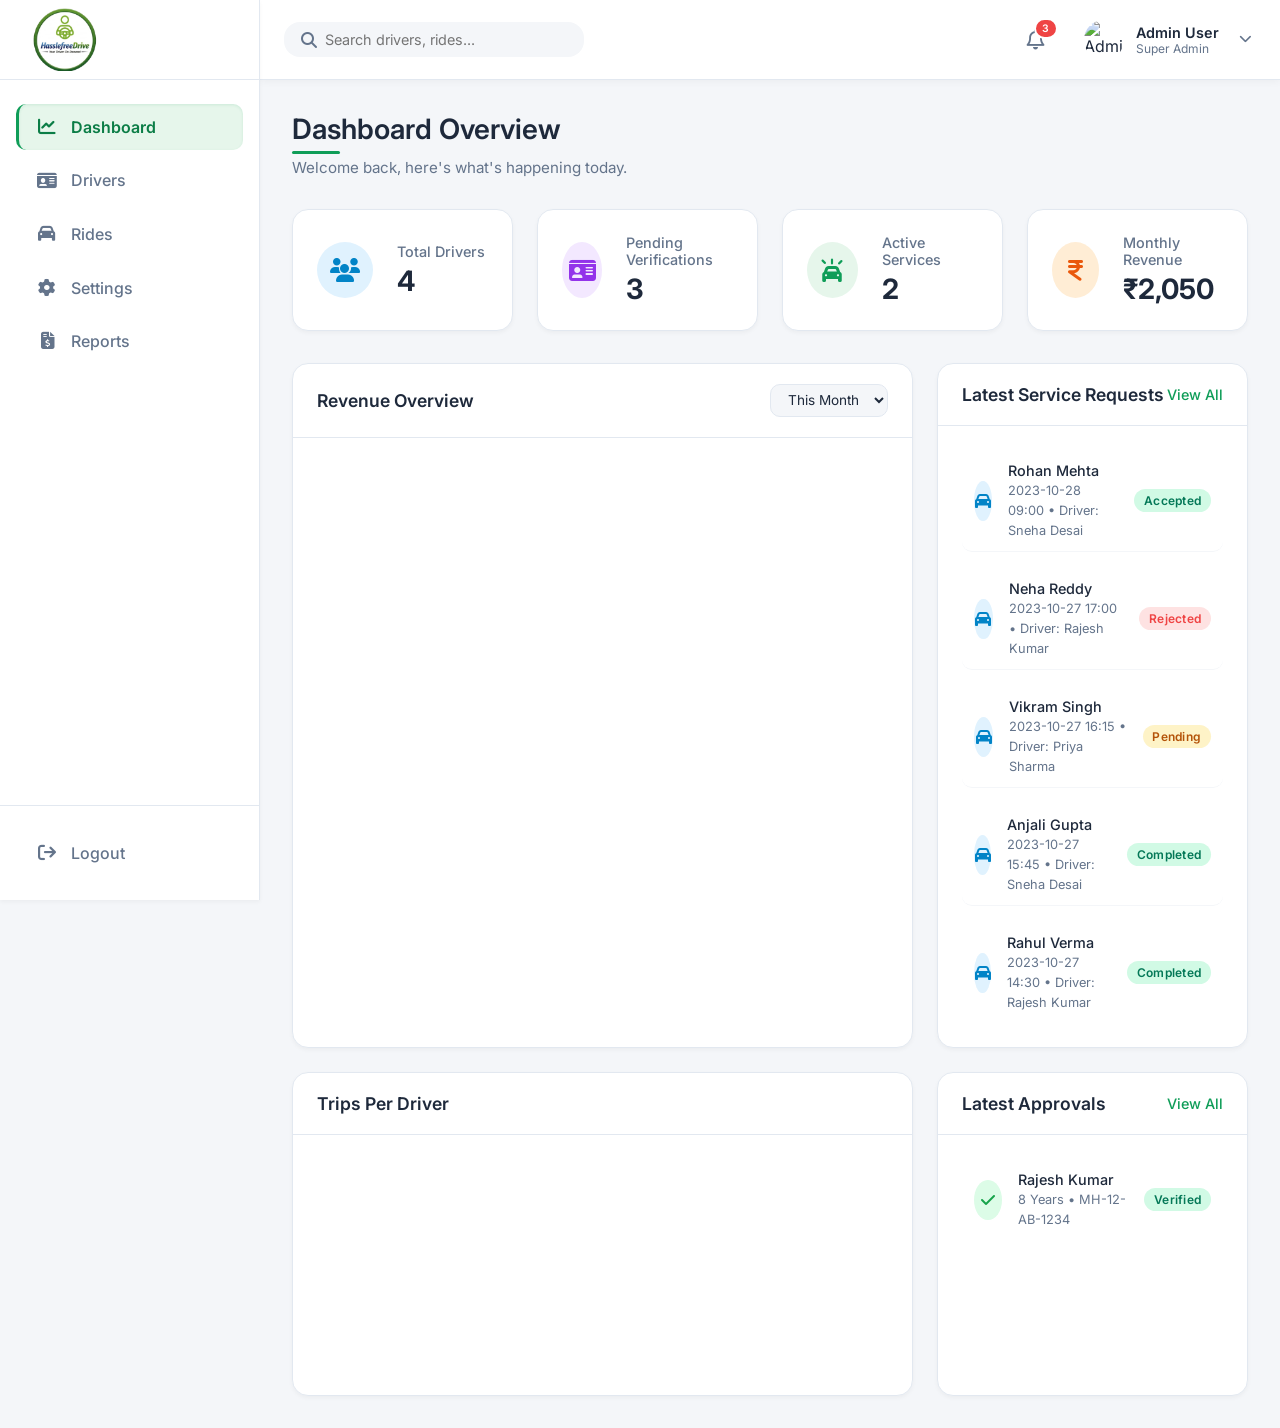
==== commit 87ea8cad: "updated logo" ====
--- a/index.html
+++ b/index.html
@@ -26,9 +26,7 @@
     <aside class="sidebar" id="sidebar">
         <div class="sidebar-header">
             <div class="logo">
-                <i class="fa-solid fa-car-side"
-                    style="color: var(--primary-color); font-size: 1.5rem; margin-right: 0.5rem;"></i>
-                <h2>HassleFree<span>Drive</span></h2>
+                <img src="assests/Logo.png" alt="HassleFreeDrive Logo">
             </div>
             <button class="close-sidebar-btn" id="closeSidebar"><i class="fa-solid fa-xmark"></i></button>
         </div>
--- a/css/style.css
+++ b/css/style.css
@@ -24,7 +24,8 @@
     --danger: #ef4444;
 
     --sidebar-width: 260px;
-    --header-height: 70px;
+    --header-height: 80px;
+    /* Slightly taller to seat bigger logo */
 
     --shadow-sm: 0 2px 4px rgba(0, 0, 0, 0.04);
     --shadow-md: 0 6px 12px -2px rgba(0, 0, 0, 0.08), 0 3px 6px -2px rgba(0, 0, 0, 0.06);
@@ -46,12 +47,17 @@
     font-family: 'Inter', sans-serif;
 }
 
+html,
+body {
+    overflow-x: hidden;
+    width: 100%;
+}
+
 body {
     background-color: var(--bg-main);
     color: var(--text-dark);
     display: flex;
     min-height: 100vh;
-    overflow-x: hidden;
 }
 
 a {
@@ -238,10 +244,13 @@
     align-items: center;
 }
 
-.logo h2 {
-    font-size: 1.25rem;
-    letter-spacing: -0.5px;
-    color: var(--text-dark);
+.logo img {
+    height: 64px;
+    /* Bigger and clear on desktop */
+    width: auto;
+    max-width: 100%;
+    object-fit: contain;
+    transition: var(--transition);
 }
 
 .close-sidebar-btn {
@@ -326,7 +335,8 @@
     display: flex;
     align-items: center;
     justify-content: space-between;
-    padding: 0 2rem;
+    padding: 0 1.5rem;
+    /* Reduced from 2rem to align better with view-container */
     position: sticky;
     top: 0;
     z-index: 90;
@@ -575,7 +585,8 @@
    ========================================= */
 .stats-grid {
     display: grid;
-    grid-template-columns: repeat(auto-fit, minmax(240px, 1fr));
+    grid-template-columns: repeat(auto-fit, minmax(200px, 1fr));
+    /* Reduced from 240px for better fit */
     gap: 1.5rem;
     margin-bottom: 2rem;
 }
@@ -677,8 +688,10 @@
 
 .card:hover {
     box-shadow: var(--shadow-lg);
-    border-color: var(--primary-light);
-    transform: translateY(-2px);
+    border-color: rgba(15, 157, 88, 0.2);
+    /* Soft green border on hover */
+    transform: translateY(-4px);
+    /* Slightly more prominent lift */
 }
 
 .card-header {
@@ -1005,6 +1018,11 @@
         display: block;
     }
 
+    .logo img {
+        height: 40px;
+        /* Medium on mobile */
+    }
+
     .close-sidebar-btn {
         display: block;
     }
@@ -1015,6 +1033,10 @@
 
     .view-container {
         padding: 1.5rem;
+    }
+
+    .top-header {
+        padding: 0 1rem;
     }
 
     .flex-header {
@@ -1022,6 +1044,10 @@
         align-items: flex-start;
         gap: 1rem;
     }
+
+    .header-left {
+        gap: 1rem;
+    }
 }
 
 @media (max-width: 480px) {
@@ -1040,6 +1066,10 @@
 
     .view-container {
         padding: 1rem;
+    }
+
+    .top-header {
+        padding: 0 0.75rem;
     }
 
     .form-row {
@@ -1267,7 +1297,8 @@
 
 /* ---- Table Responsive minimum widths ---- */
 .data-table {
-    min-width: 600px;
+    min-width: 800px;
+    /* Increased to ensure enough space for columns */
 }
 
 /* ---- Badge improvements ---- */
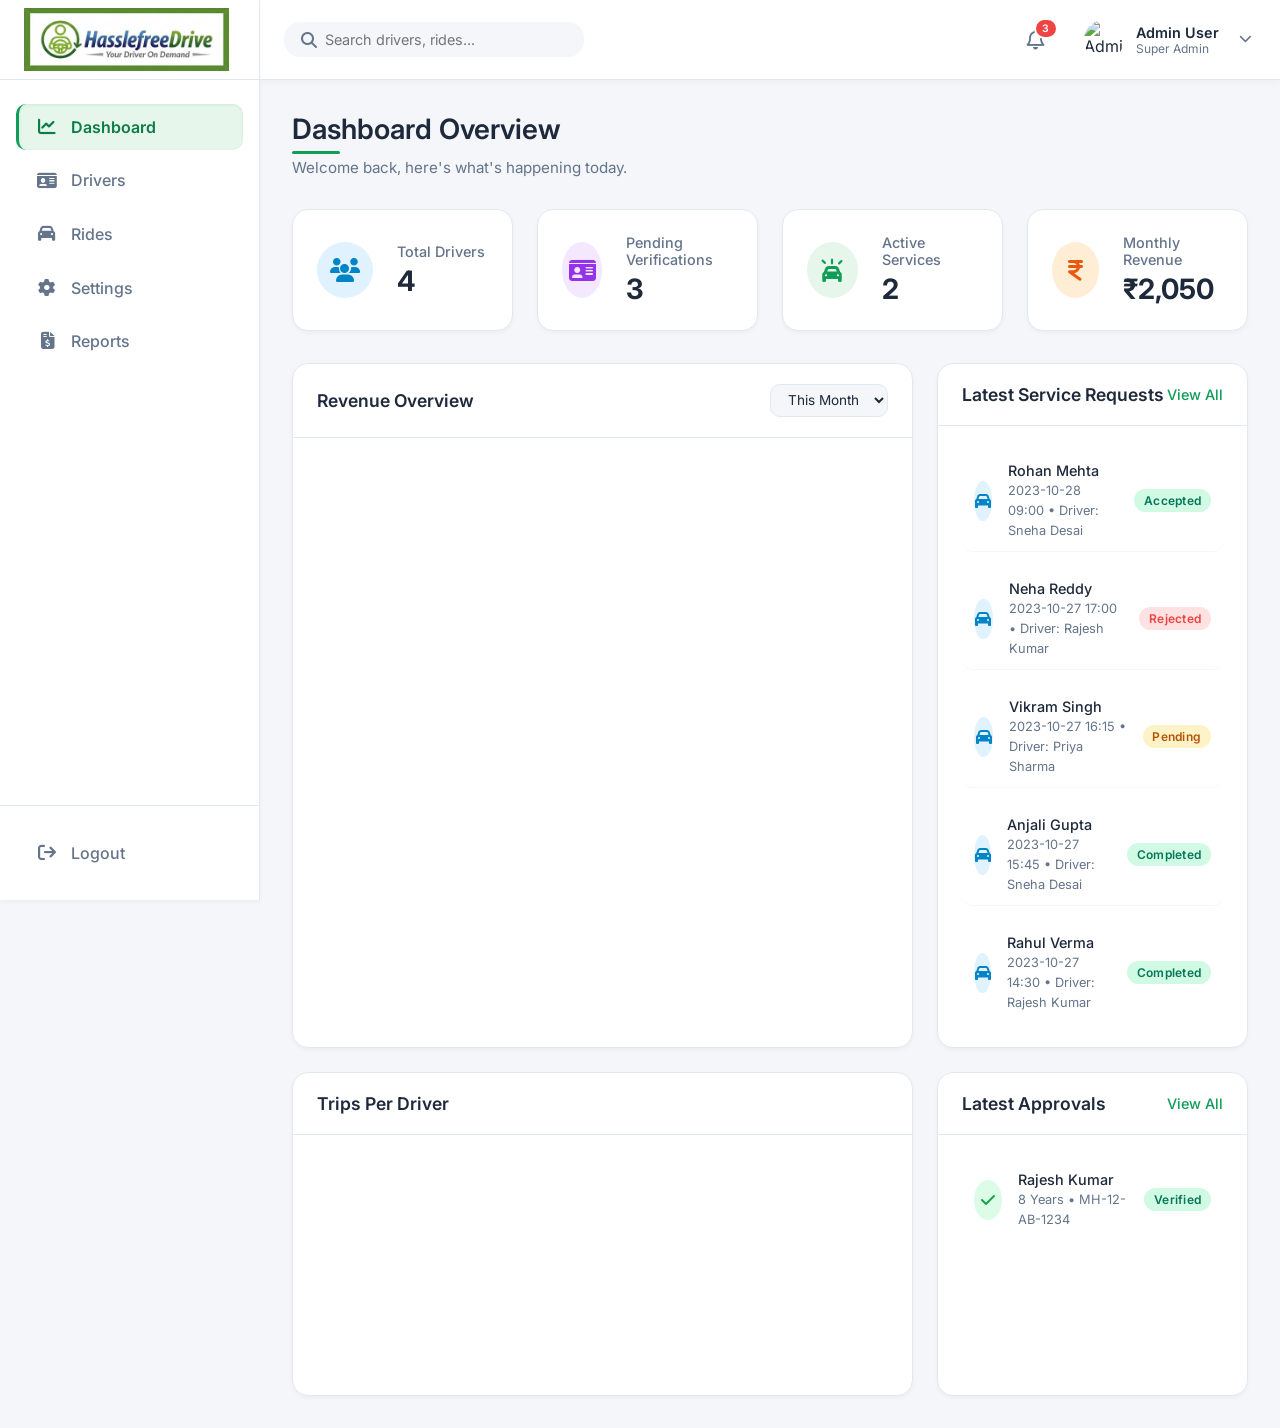
==== commit c8a96218: "updated logo rectangle" ====
--- a/index.html
+++ b/index.html
@@ -26,7 +26,7 @@
     <aside class="sidebar" id="sidebar">
         <div class="sidebar-header">
             <div class="logo">
-                <img src="assests/Logo.png" alt="HassleFreeDrive Logo">
+                <img src="assests/Hasslelogo.png" alt="HassleFreeDrive Logo">
             </div>
             <button class="close-sidebar-btn" id="closeSidebar"><i class="fa-solid fa-xmark"></i></button>
         </div>
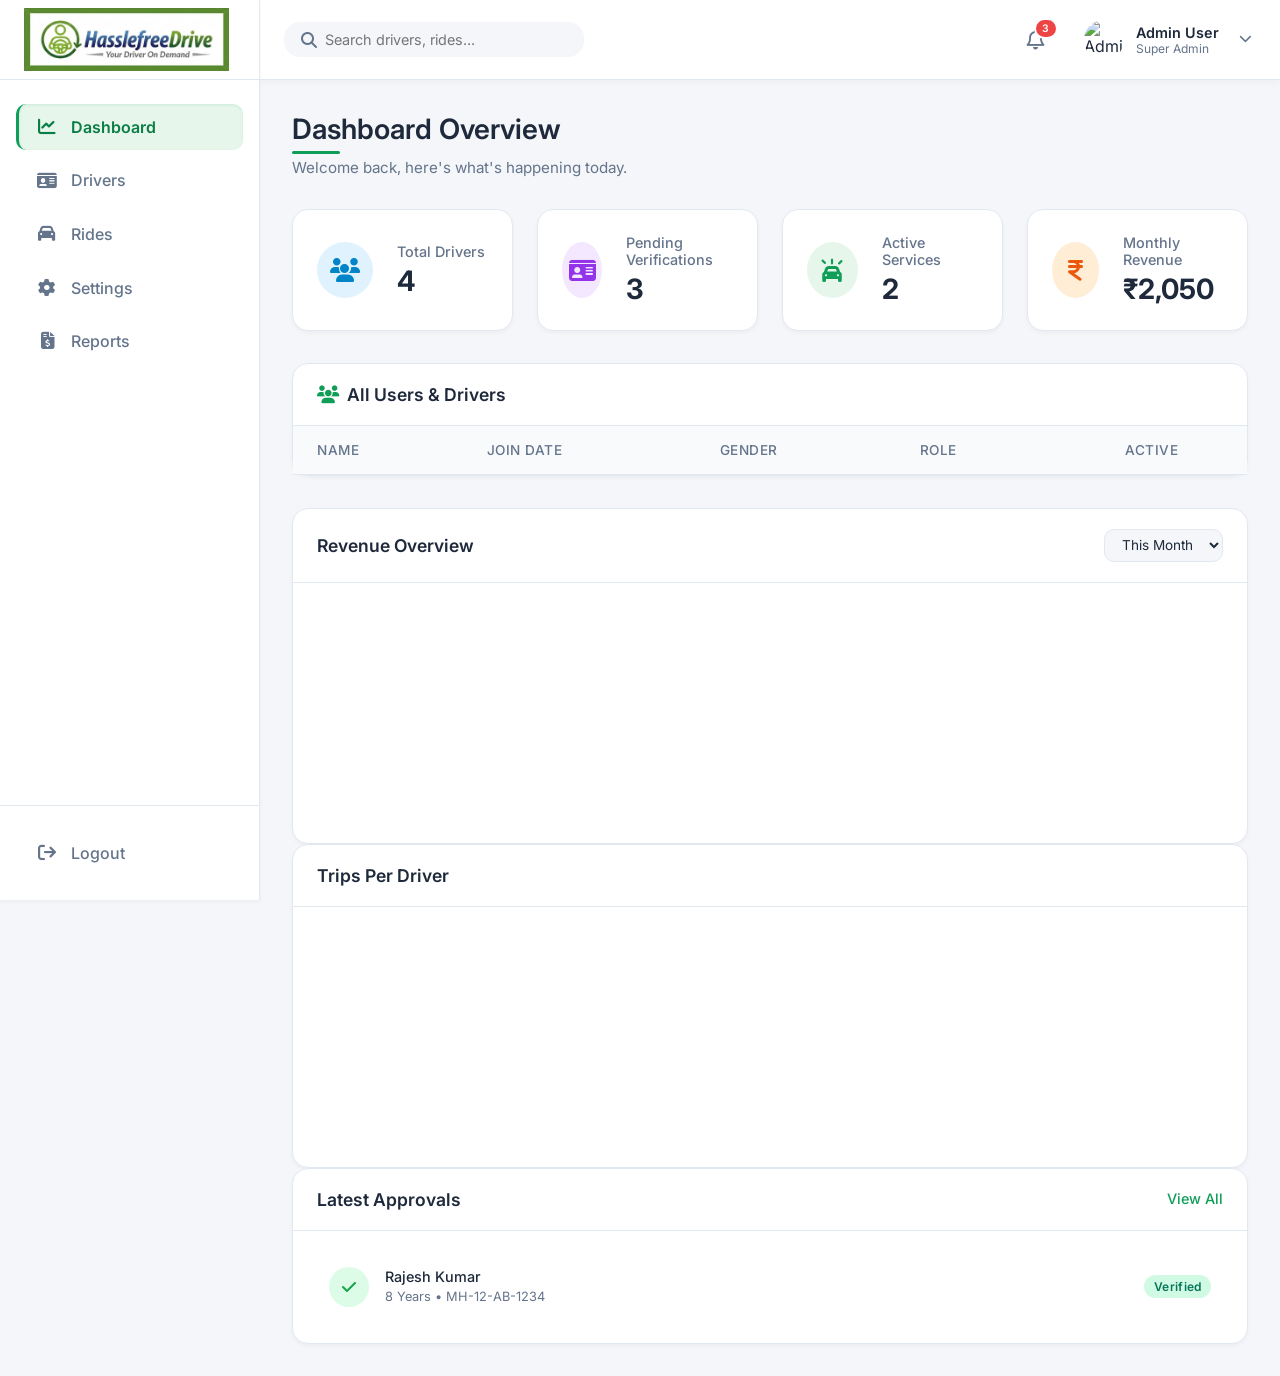
==== commit cb59fd80: "updated dashboard" ====
--- a/index.html
+++ b/index.html
@@ -131,6 +131,55 @@
                     <!-- Cards injected by JS -->
                 </div>
 
+                <!-- All Users & Drivers Table -->
+                <div class="card users-table-card">
+                    <div class="card-header">
+                        <h3><i class="fa-solid fa-users"
+                                style="color: var(--primary-color); margin-right: 0.5rem;"></i>All Users &amp; Drivers
+                        </h3>
+                    </div>
+                    <div class="table-responsive">
+                        <table class="data-table" id="usersDriversTable">
+                            <thead>
+                                <tr>
+                                    <th>Name</th>
+                                    <th>Join Date</th>
+                                    <th>Gender</th>
+                                    <th>Role</th>
+                                    <th style="text-align:center;">Active</th>
+                                </tr>
+                            </thead>
+                            <tbody id="usersDriversTableBody">
+                                <!-- Injected by JS -->
+                            </tbody>
+                        </table>
+                    </div>
+                </div>
+
+                <!-- Monthly Revenue Table -->
+                <!-- <div class="card revenue-report-card">
+                    <div class="card-header">
+                        <h3><i class="fa-solid fa-chart-column"
+                                style="color: var(--primary-color); margin-right: 0.5rem;"></i>Revenue Report</h3>
+                    </div>
+                    <div class="table-responsive">
+                        <table class="data-table" id="revenueReportTable">
+                            <thead>
+                                <tr>
+                                    <th>Month</th>
+                                    <th>Year</th>
+                                    <th style="text-align:right;">Total Revenue</th>
+                                    <th style="text-align:right;">Total Trips</th>
+                                    <th style="text-align:right;">Growth %</th>
+                                </tr>
+                            </thead>
+                            <tbody id="revenueReportTableBody">
+                                Injected by JS 
+                            </tbody>
+                        </table>
+                    </div>
+                </div>
+
                 <div class="dashboard-grid">
                     <!-- Chart Section: Monthly Revenue -->
                     <div class="card chart-card">
@@ -147,17 +196,17 @@
                     </div>
 
                     <!-- Recent Activity Section: Latest Service Requests -->
-                    <div class="card activity-card">
+                    <!-- <div class="card activity-card">
                         <div class="card-header">
                             <h3>Latest Service Requests</h3>
                             <a href="#" class="view-all" data-target="rides">View All</a>
                         </div>
                         <div class="card-body">
-                            <div class="activity-list" id="recentRequestsList">
+                            <div class="activity-list" id="recentRequestsList"> -->
                                 <!-- Injected by JS -->
-                            </div>
-                        </div>
-                    </div>
+                            <!-- </div>
+                        </div>
+                    </div> -->
 
                     <!-- Chart Section: Trips Per Driver -->
                     <div class="card chart-card">
--- a/css/style.css
+++ b/css/style.css
@@ -1364,4 +1364,215 @@
     .form-actions {
         display: none !important;
     }
+}
+
+/* =========================================
+   Users & Drivers Table
+   ========================================= */
+.users-table-card {
+    margin-bottom: 2rem;
+    overflow: visible;
+}
+
+.users-table-card .table-responsive {
+    overflow-x: auto;
+    -webkit-overflow-scrolling: touch;
+}
+
+/* Role Badges */
+.role-badge {
+    display: inline-block;
+    padding: 0.3rem 0.75rem;
+    border-radius: 20px;
+    font-size: 0.78rem;
+    font-weight: 600;
+    letter-spacing: 0.01em;
+}
+
+.role-badge.driver {
+    background-color: #d1fae5;
+    color: #047857;
+}
+
+.role-badge.customer {
+    background-color: #f1f5f9;
+    color: #475569;
+}
+
+/* Active Toggle Switch */
+.toggle-switch {
+    position: relative;
+    display: inline-block;
+    width: 44px;
+    height: 24px;
+    flex-shrink: 0;
+}
+
+.toggle-switch input {
+    opacity: 0;
+    width: 0;
+    height: 0;
+    position: absolute;
+}
+
+.toggle-slider {
+    position: absolute;
+    inset: 0;
+    background-color: #cbd5e1;
+    border-radius: 34px;
+    cursor: pointer;
+    transition: background-color 0.25s ease;
+}
+
+.toggle-slider::before {
+    content: '';
+    position: absolute;
+    width: 18px;
+    height: 18px;
+    left: 3px;
+    top: 3px;
+    background-color: #ffffff;
+    border-radius: 50%;
+    transition: transform 0.25s cubic-bezier(0.4, 0, 0.2, 1);
+    box-shadow: 0 1px 3px rgba(0, 0, 0, 0.15);
+}
+
+.toggle-switch input:checked+.toggle-slider {
+    background-color: var(--primary-color);
+}
+
+.toggle-switch input:checked+.toggle-slider::before {
+    transform: translateX(20px);
+}
+
+.toggle-switch input:focus+.toggle-slider {
+    box-shadow: 0 0 0 3px var(--primary-light);
+}
+
+/* Toggle cell alignment */
+.toggle-cell {
+    text-align: center;
+    vertical-align: middle;
+}
+
+/* Data table row hover (reuse existing) */
+#usersDriversTable tbody tr {
+    transition: background-color 0.2s ease;
+}
+
+#usersDriversTable tbody tr:hover {
+    background-color: var(--bg-main);
+}
+
+/* =========================================
+   Revenue Report Table
+   ========================================= */
+.revenue-report-card {
+    margin-bottom: 2rem;
+    overflow: visible;
+}
+
+.revenue-report-card .table-responsive {
+    overflow-x: auto;
+    -webkit-overflow-scrolling: touch;
+}
+
+/* Override global left-align for numeric columns in revenue table */
+#revenueReportTable.data-table th.num-header,
+#revenueReportTable.data-table td.num-cell {
+    text-align: right !important;
+    font-variant-numeric: tabular-nums;
+}
+
+#revenueReportTable.data-table th {
+    font-size: 0.8rem;
+    text-transform: uppercase;
+    letter-spacing: 0.05em;
+    color: var(--text-muted);
+    font-weight: 600;
+    background-color: #f8fafc;
+    padding: 0.9rem 1.5rem;
+}
+
+#revenueReportTable.data-table td {
+    padding: 1rem 1.5rem;
+    font-size: 0.925rem;
+}
+
+#revenueReportTable.data-table tbody tr {
+    transition: background-color 0.2s ease;
+}
+
+#revenueReportTable.data-table tbody tr:last-child td {
+    border-bottom: none;
+}
+
+#revenueReportTable.data-table tbody tr:hover {
+    background-color: var(--bg-main);
+    transform: none;
+    box-shadow: none;
+}
+
+/* Revenue Report Card Header Summary */
+.revenue-report-card .card-header {
+    flex-wrap: wrap;
+    gap: 0.5rem;
+}
+
+.rev-summary {
+    display: flex;
+    align-items: center;
+    gap: 1.5rem;
+    font-size: 0.88rem;
+}
+
+.rev-summary-item {
+    display: flex;
+    flex-direction: column;
+    align-items: flex-end;
+    gap: 0.1rem;
+}
+
+.rev-summary-item .label {
+    font-size: 0.75rem;
+    color: var(--text-muted);
+    font-weight: 500;
+    text-transform: uppercase;
+    letter-spacing: 0.04em;
+}
+
+.rev-summary-item .val {
+    font-size: 1.05rem;
+    font-weight: 700;
+    color: var(--text-dark);
+}
+
+.rev-summary-item .val.green {
+    color: var(--primary-color);
+}
+
+/* Growth % badges */
+.growth-badge {
+    display: inline-flex;
+    align-items: center;
+    gap: 0.3rem;
+    padding: 0.25rem 0.65rem;
+    border-radius: 20px;
+    font-size: 0.78rem;
+    font-weight: 600;
+}
+
+.growth-badge.positive {
+    background-color: #d1fae5;
+    color: #047857;
+}
+
+.growth-badge.negative {
+    background-color: #fee2e2;
+    color: #dc2626;
+}
+
+.growth-badge.neutral {
+    background-color: #f1f5f9;
+    color: #64748b;
 }
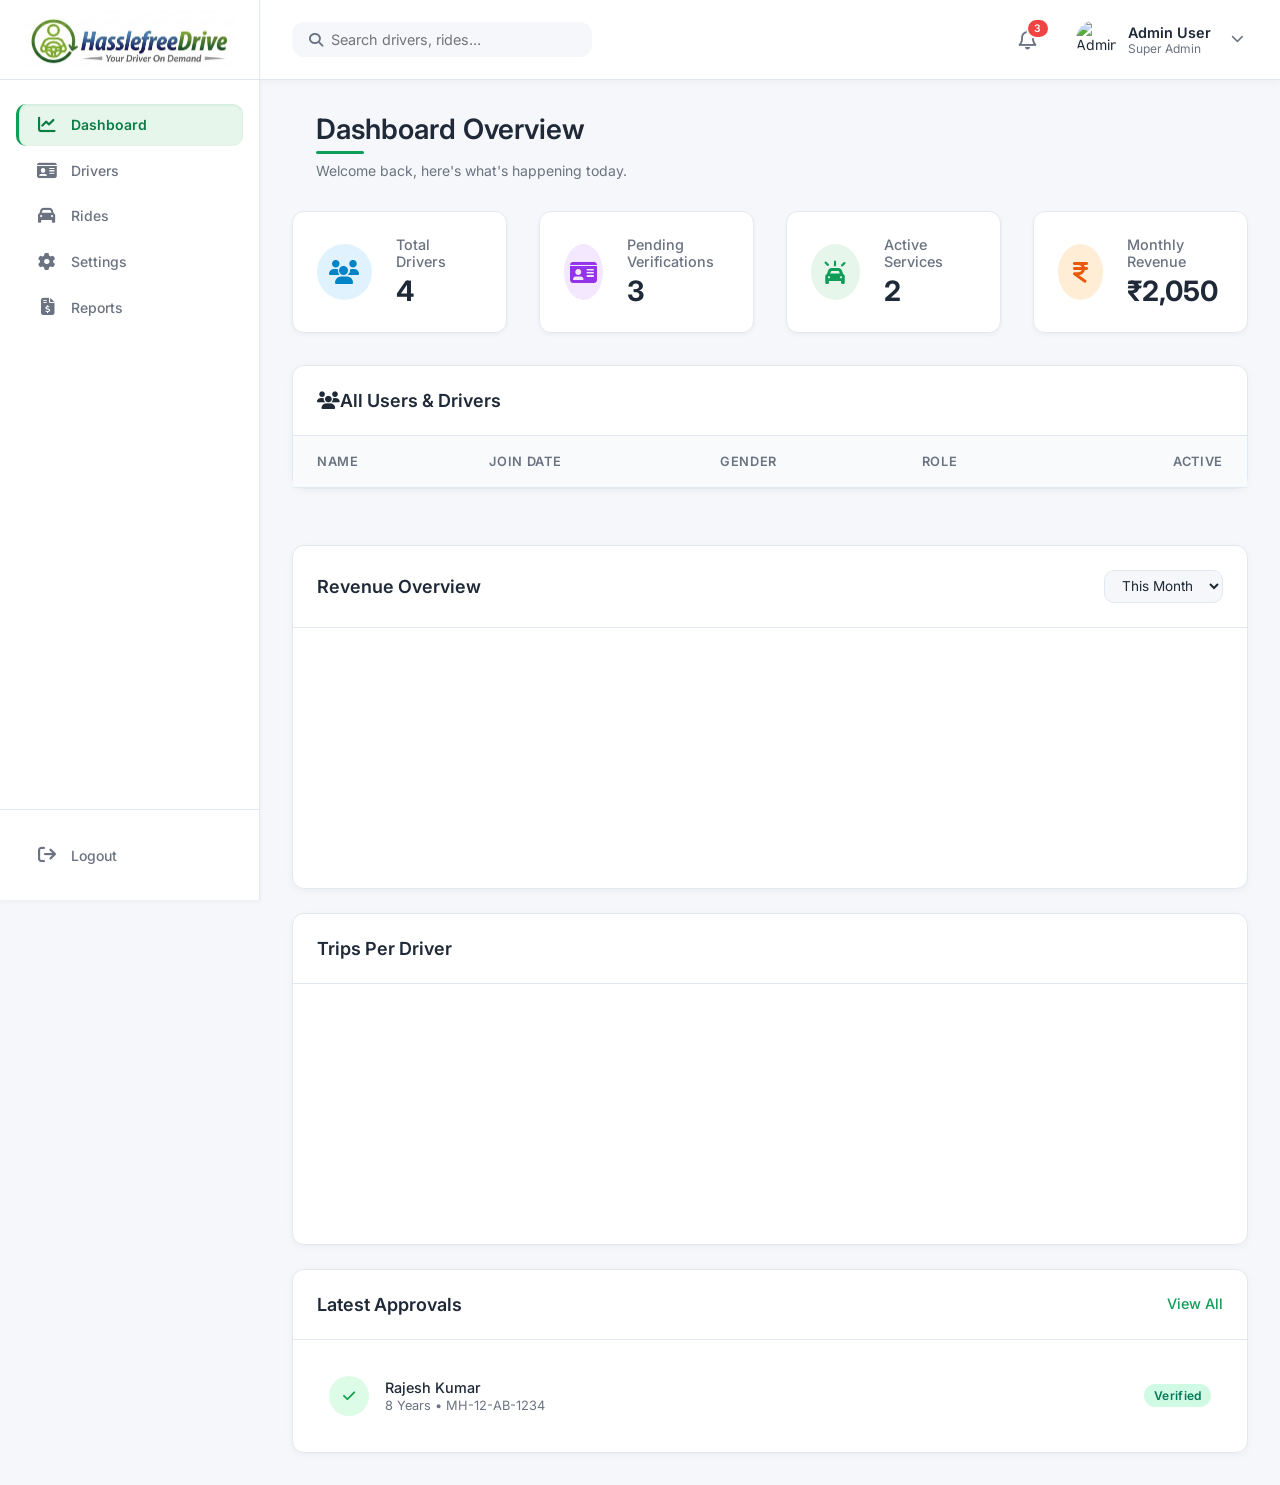
==== commit faf2cea6: "updated admin panel" ====
--- a/index.html
+++ b/index.html
@@ -117,47 +117,44 @@
             </div>
         </header>
 
-        <!-- View Container -->
-        <div class="view-container" id="viewContainer">
-            <!-- Dashboard View (Default) -->
-            <section id="dashboard" class="view-section active">
-                <div class="page-header">
-                    <h1>Dashboard Overview</h1>
-                    <p>Welcome back, here's what's happening today.</p>
-                </div>
-
-                <!-- Stats Cards Engine -->
-                <div class="stats-grid" id="dashboardStats">
-                    <!-- Cards injected by JS -->
-                </div>
-
-                <!-- All Users & Drivers Table -->
-                <div class="card users-table-card">
-                    <div class="card-header">
-                        <h3><i class="fa-solid fa-users"
-                                style="color: var(--primary-color); margin-right: 0.5rem;"></i>All Users &amp; Drivers
-                        </h3>
-                    </div>
-                    <div class="table-responsive">
-                        <table class="data-table" id="usersDriversTable">
-                            <thead>
-                                <tr>
-                                    <th>Name</th>
-                                    <th>Join Date</th>
-                                    <th>Gender</th>
-                                    <th>Role</th>
-                                    <th style="text-align:center;">Active</th>
-                                </tr>
-                            </thead>
-                            <tbody id="usersDriversTableBody">
-                                <!-- Injected by JS -->
-                            </tbody>
-                        </table>
-                    </div>
-                </div>
-
-                <!-- Monthly Revenue Table -->
-                <!-- <div class="card revenue-report-card">
+        <!-- Views -->
+        <section id="dashboard" class="view-section view-container active">
+            <div class="page-header">
+                <h1>Dashboard Overview</h1>
+                <p>Welcome back, here's what's happening today.</p>
+            </div>
+
+            <!-- Stats Cards Engine -->
+            <div class="stats-grid" id="dashboardStats">
+                <!-- Cards injected by JS -->
+            </div>
+
+            <!-- All Users & Drivers Table -->
+            <div class="card users-table-card">
+                <div class="card-header">
+                    <h3><i class="fa-solid fa-users"></i>All Users &amp; Drivers
+                    </h3>
+                </div>
+                <div class="table-responsive">
+                    <table class="data-table" id="usersDriversTable">
+                        <thead>
+                            <tr>
+                                <th>Name</th>
+                                <th>Join Date</th>
+                                <th>Gender</th>
+                                <th>Role</th>
+                                <th class="text-center">Active</th>
+                            </tr>
+                        </thead>
+                        <tbody id="usersDriversTableBody">
+                            <!-- Injected by JS -->
+                        </tbody>
+                    </table>
+                </div>
+            </div>
+
+            <!-- Monthly Revenue Table -->
+            <!-- <div class="card revenue-report-card">
                     <div class="card-header">
                         <h3><i class="fa-solid fa-chart-column"
                                 style="color: var(--primary-color); margin-right: 0.5rem;"></i>Revenue Report</h3>
@@ -182,275 +179,273 @@
 
                 <div class="dashboard-grid">
                     <!-- Chart Section: Monthly Revenue -->
-                    <div class="card chart-card">
-                        <div class="card-header">
-                            <h3>Revenue Overview</h3>
-                            <select class="filter-select" id="revenueFilter">
-                                <option value="month">This Month</option>
-                                <option value="year">This Year</option>
-                            </select>
-                        </div>
-                        <div class="card-body">
-                            <canvas id="revenueChart"></canvas>
-                        </div>
-                    </div>
-
-                    <!-- Recent Activity Section: Latest Service Requests -->
-                    <!-- <div class="card activity-card">
+            <div class="card chart-card">
+                <div class="card-header">
+                    <h3>Revenue Overview</h3>
+                    <select class="filter-select" id="revenueFilter">
+                        <option value="month">This Month</option>
+                        <option value="year">This Year</option>
+                    </select>
+                </div>
+                <div class="card-body">
+                    <canvas id="revenueChart"></canvas>
+                </div>
+            </div>
+
+            <!-- Recent Activity Section: Latest Service Requests -->
+            <!-- <div class="card activity-card">
                         <div class="card-header">
                             <h3>Latest Service Requests</h3>
                             <a href="#" class="view-all" data-target="rides">View All</a>
                         </div>
                         <div class="card-body">
                             <div class="activity-list" id="recentRequestsList"> -->
-                                <!-- Injected by JS -->
-                            <!-- </div>
+            <!-- Injected by JS -->
+            <!-- </div>
                         </div>
                     </div> -->
 
-                    <!-- Chart Section: Trips Per Driver -->
-                    <div class="card chart-card">
-                        <div class="card-header">
-                            <h3>Trips Per Driver</h3>
-                        </div>
-                        <div class="card-body">
-                            <canvas id="tripsChart"></canvas>
-                        </div>
-                    </div>
-
-                    <!-- Recent Activity Section: Latest Approvals -->
-                    <div class="card activity-card">
-                        <div class="card-header">
-                            <h3>Latest Approvals</h3>
-                            <a href="#" class="view-all" data-target="drivers">View All</a>
-                        </div>
-                        <div class="card-body">
-                            <div class="activity-list" id="recentApprovalsList">
-                                <!-- Injected by JS -->
-                            </div>
-                        </div>
-                    </div>
-                </div>
-            </section>
-
-            <!-- Drivers View -->
-            <section id="drivers" class="view-section">
-                <div class="page-header flex-header">
-                    <div>
-                        <h1>Driver Management</h1>
-                        <p>Manage your fleet of drivers.</p>
-                    </div>
-                    <button class="btn btn-primary" id="addDriverBtn">
-                        <i class="fa-solid fa-plus"></i> Add Driver
-                    </button>
-                </div>
-
-                <div class="card table-card">
-                    <div class="card-header border-bottom">
-                        <div class="table-filters">
-                            <input type="text" class="input-field" placeholder="Search drivers..."
-                                id="searchDriverInput">
-                            <select class="input-field" id="filterDriverStatus">
-                                <option value="all">All Status</option>
-                                <option value="Registration Received">Registration Received</option>
-                                <option value="Police Verification">Police Verification</option>
-                                <option value="Background Check">Background Check</option>
-                                <option value="Verified">Verified</option>
-                                <option value="Rejected">Rejected</option>
-                            </select>
-                        </div>
-                    </div>
-                    <div class="table-responsive">
-                        <table class="data-table">
-                            <thead>
-                                <tr>
-                                    <th>Driver Name</th>
-                                    <th>Phone</th>
-                                    <th>Experience</th>
-                                    <th>License No.</th>
-                                    <th>Status</th>
-                                    <th>Actions</th>
-                                </tr>
-                            </thead>
-                            <tbody id="driversTableBody">
-                                <!-- Injected by JS -->
-                            </tbody>
-                        </table>
-                    </div>
-                </div>
-            </section>
-
-            <!-- Rides View -->
-            <section id="rides" class="view-section">
-                <div class="page-header flex-header">
-                    <div>
-                        <h1>Ride History & Requests</h1>
-                        <p>Track all completed rides and active service requests.</p>
-                    </div>
-                    <button class="btn btn-primary" id="createRequestBtn">
-                        <i class="fa-solid fa-plus"></i> Create Request
-                    </button>
-                </div>
-
-                <div class="card table-card">
-                    <div class="table-responsive">
-                        <table class="data-table">
-                            <thead>
-                                <tr>
-                                    <th>Ride ID</th>
-                                    <th>Customer</th>
-                                    <th>Driver</th>
-                                    <th>Date & Time</th>
-                                    <th>Amount</th>
-                                    <th>Status</th>
-                                    <th>Action</th>
-                                </tr>
-                            </thead>
-                            <tbody id="ridesTableBody">
-                                <!-- Injected by JS -->
-                            </tbody>
-                        </table>
-                    </div>
-                </div>
-            </section>
-
-            <!-- Reports View -->
-            <section id="reports" class="view-section">
-                <div class="page-header flex-header">
-                    <div>
-                        <h1>Analytics & Reports</h1>
-                        <p>Generate and analyze business metrics dynamically.</p>
-                    </div>
-                </div>
-
-                <!-- 3 Monthly Revenue Report -->
-                <div class="dashboard-grid" style="grid-template-columns: 1fr; margin-bottom: 2rem;">
-                    <div class="card chart-card">
-                        <div class="card-header">
-                            <h3>Monthly Revenue Report</h3>
-                            <div class="report-summary-text" id="revenueReportSummary">
-                                <!-- JS injected total summary & comp -->
-                            </div>
-                        </div>
-                        <div class="card-body">
-                            <canvas id="reportsRevenueChart"></canvas>
-                        </div>
-                    </div>
-                </div>
-
-                <!-- 1 Monthly Sales Report -->
-                <div class="card table-card" style="margin-bottom: 2rem;">
-                    <div class="card-header border-bottom">
-                        <h3>Monthly Sales Report</h3>
-                    </div>
-                    <div class="table-responsive">
-                        <table class="data-table">
-                            <thead>
-                                <tr>
-                                    <th>Driver No</th>
-                                    <th>Driver Name</th>
-                                    <th>Total Sale (Monthly)</th>
-                                    <th>Number of Trips</th>
-                                </tr>
-                            </thead>
-                            <tbody id="salesReportTableBody">
-                                <!-- Injected by JS -->
-                            </tbody>
-                        </table>
-                    </div>
-                </div>
-
-                <!-- 2 Driver Database Report -->
-                <div class="card table-card">
-                    <div class="card-header border-bottom flex-header">
-                        <h3>Driver Database Report</h3>
-                        <div class="table-filters">
-                            <input type="text" class="input-field" placeholder="Search drivers..."
-                                id="reportSearchDriverInput">
-                            <select class="input-field" id="reportFilterDriverStatus">
-                                <option value="all">All Status</option>
-                                <option value="Registration Received">Registration Received</option>
-                                <option value="Police Verification">Police Verification</option>
-                                <option value="Background Check">Background Check</option>
-                                <option value="Verified">Verified</option>
-                                <option value="Rejected">Rejected</option>
-                            </select>
-                            <button class="btn btn-outline" id="exportCsvBtn">
-                                <i class="fa-solid fa-file-csv"></i> Export CSV
-                            </button>
-                        </div>
-                    </div>
-                    <div class="table-responsive">
-                        <table class="data-table">
-                            <thead>
-                                <tr>
-                                    <th>Driver ID</th>
-                                    <th>Driver Name</th>
-                                    <th>Experience</th>
-                                    <th>License No.</th>
-                                    <th>Status</th>
-                                </tr>
-                            </thead>
-                            <tbody id="driverReportTableBody">
-                                <!-- Injected by JS -->
-                            </tbody>
-                        </table>
-                    </div>
-                </div>
-            </section>
-
-            <!-- Settings View -->
-            <section id="settings" class="view-section">
-                <div class="page-header">
-                    <h1>Settings</h1>
-                    <p>Customize your admin experience and manage system preferences.</p>
-                </div>
-
-                <div class="dashboard-grid">
-                    <div class="card">
-                        <div class="card-header">
-                            <h3><i class="fa-solid fa-user-gear"></i> Profile Settings</h3>
-                        </div>
-                        <div class="card-body">
-                            <form>
-                                <div class="form-group">
-                                    <label>Display Name</label>
-                                    <input type="text" class="input-field" value="Admin User">
-                                </div>
-                                <div class="form-group">
-                                    <label>Email Address</label>
-                                    <input type="email" class="input-field" value="admin@hasslefreedrive.com">
-                                </div>
-                                <button type="button" class="btn btn-primary">Update Profile</button>
-                            </form>
-                        </div>
-                    </div>
-
-                    <div class="card">
-                        <div class="card-header">
-                            <h3><i class="fa-solid fa-sliders"></i> System Preferences</h3>
-                        </div>
-                        <div class="card-body">
+            <!-- Chart Section: Trips Per Driver -->
+            <div class="card chart-card">
+                <div class="card-header">
+                    <h3>Trips Per Driver</h3>
+                </div>
+                <div class="card-body">
+                    <canvas id="tripsChart"></canvas>
+                </div>
+            </div>
+
+            <!-- Recent Activity Section: Latest Approvals -->
+            <div class="card activity-card">
+                <div class="card-header">
+                    <h3>Latest Approvals</h3>
+                    <a href="#" class="view-all" data-target="drivers">View All</a>
+                </div>
+                <div class="card-body">
+                    <div class="activity-list" id="recentApprovalsList">
+                        <!-- Injected by JS -->
+                    </div>
+                </div>
+            </div>
+            </div>
+        </section>
+
+        <!-- Drivers View -->
+        <section id="drivers" class="view-section view-container">
+            <div class="page-header flex-header">
+                <div>
+                    <h1>Driver Management</h1>
+                    <p>Manage your fleet of drivers.</p>
+                </div>
+                <button class="btn btn-primary" id="addDriverBtn">
+                    <i class="fa-solid fa-plus"></i> Add Driver
+                </button>
+            </div>
+
+            <div class="card table-card">
+                <div class="card-header border-bottom">
+                    <div class="table-filters">
+                        <input type="text" class="input-field" placeholder="Search drivers..." id="searchDriverInput">
+                        <select class="input-field" id="filterDriverStatus">
+                            <option value="all">All Status</option>
+                            <option value="Registration Received">Registration Received</option>
+                            <option value="Police Verification">Police Verification</option>
+                            <option value="Background Check">Background Check</option>
+                            <option value="Verified">Verified</option>
+                            <option value="Rejected">Rejected</option>
+                        </select>
+                    </div>
+                </div>
+                <div class="table-responsive">
+                    <table class="data-table">
+                        <thead>
+                            <tr>
+                                <th>Driver Name</th>
+                                <th>Phone</th>
+                                <th>Experience</th>
+                                <th>License No.</th>
+                                <th>Status</th>
+                                <th>Actions</th>
+                            </tr>
+                        </thead>
+                        <tbody id="driversTableBody">
+                            <!-- Injected by JS -->
+                        </tbody>
+                    </table>
+                </div>
+            </div>
+        </section>
+
+        <!-- Rides View -->
+        <section id="rides" class="view-section view-container">
+            <div class="page-header flex-header">
+                <div>
+                    <h1>Ride History & Requests</h1>
+                    <p>Track all completed rides and active service requests.</p>
+                </div>
+                <button class="btn btn-primary" id="createRequestBtn">
+                    <i class="fa-solid fa-plus"></i> Create Request
+                </button>
+            </div>
+
+            <div class="card table-card">
+                <div class="table-responsive">
+                    <table class="data-table">
+                        <thead>
+                            <tr>
+                                <th>Ride ID</th>
+                                <th>Customer</th>
+                                <th>Driver</th>
+                                <th>Date & Time</th>
+                                <th>Amount</th>
+                                <th>Status</th>
+                                <th>Action</th>
+                            </tr>
+                        </thead>
+                        <tbody id="ridesTableBody">
+                            <!-- Injected by JS -->
+                        </tbody>
+                    </table>
+                </div>
+            </div>
+        </section>
+
+        <!-- Reports View -->
+        <section id="reports" class="view-section view-container">
+            <div class="page-header flex-header">
+                <div>
+                    <h1>Analytics & Reports</h1>
+                    <p>Generate and analyze business metrics dynamically.</p>
+                </div>
+            </div>
+
+            <!-- 3 Monthly Revenue Report -->
+            <div class="dashboard-grid single-column mb-lg">
+                <div class="card chart-card">
+                    <div class="card-header">
+                        <h3>Monthly Revenue Report</h3>
+                        <div class="report-summary-text" id="revenueReportSummary">
+                            <!-- JS injected total summary & comp -->
+                        </div>
+                    </div>
+                    <div class="card-body">
+                        <canvas id="reportsRevenueChart"></canvas>
+                    </div>
+                </div>
+            </div>
+
+            <!-- 1 Monthly Sales Report -->
+            <div class="card table-card mb-lg">
+                <div class="card-header border-bottom">
+                    <h3>Monthly Sales Report</h3>
+                </div>
+                <div class="table-responsive">
+                    <table class="data-table">
+                        <thead>
+                            <tr>
+                                <th>Driver No</th>
+                                <th>Driver Name</th>
+                                <th>Total Sale (Monthly)</th>
+                                <th>Number of Trips</th>
+                            </tr>
+                        </thead>
+                        <tbody id="salesReportTableBody">
+                            <!-- Injected by JS -->
+                        </tbody>
+                    </table>
+                </div>
+            </div>
+
+            <!-- 2 Driver Database Report -->
+            <div class="card table-card">
+                <div class="card-header border-bottom flex-header">
+                    <h3>Driver Database Report</h3>
+                    <div class="table-filters">
+                        <input type="text" class="input-field" placeholder="Search drivers..."
+                            id="reportSearchDriverInput">
+                        <select class="input-field" id="reportFilterDriverStatus">
+                            <option value="all">All Status</option>
+                            <option value="Registration Received">Registration Received</option>
+                            <option value="Police Verification">Police Verification</option>
+                            <option value="Background Check">Background Check</option>
+                            <option value="Verified">Verified</option>
+                            <option value="Rejected">Rejected</option>
+                        </select>
+                        <button class="btn btn-outline" id="exportCsvBtn">
+                            <i class="fa-solid fa-file-csv"></i> Export CSV
+                        </button>
+                    </div>
+                </div>
+                <div class="table-responsive">
+                    <table class="data-table">
+                        <thead>
+                            <tr>
+                                <th>Driver ID</th>
+                                <th>Driver Name</th>
+                                <th>Experience</th>
+                                <th>License No.</th>
+                                <th>Status</th>
+                            </tr>
+                        </thead>
+                        <tbody id="driverReportTableBody">
+                            <!-- Injected by JS -->
+                        </tbody>
+                    </table>
+                </div>
+            </div>
+        </section>
+
+        <!-- Settings View -->
+        <section id="settings" class="view-section view-container">
+            <div class="page-header">
+                <h1>Settings</h1>
+                <p>Customize your admin experience and manage system preferences.</p>
+            </div>
+
+            <div class="dashboard-grid">
+                <div class="card">
+                    <div class="card-header">
+                        <h3><i class="fa-solid fa-user-gear"></i> Profile Settings</h3>
+                    </div>
+                    <div class="card-body">
+                        <form>
                             <div class="form-group">
-                                <label>Notification Alerts</label>
-                                <select class="input-field">
-                                    <option>Enabled</option>
-                                    <option>Disabled</option>
-                                </select>
+                                <label>Display Name</label>
+                                <input type="text" class="input-field" value="Admin User">
                             </div>
                             <div class="form-group">
-                                <label>Currency Display</label>
-                                <select class="input-field">
-                                    <option>INR (₹)</option>
-                                    <option>USD ($)</option>
-                                </select>
+                                <label>Email Address</label>
+                                <input type="email" class="input-field" value="admin@hasslefreedrive.com">
                             </div>
-                            <button type="button" class="btn btn-outline">Apply Settings</button>
-                        </div>
-                    </div>
-                </div>
-            </section>
-        </div>
+                            <button type="button" class="btn btn-primary">Update Profile</button>
+                        </form>
+                    </div>
+                </div>
+
+                <div class="card">
+                    <div class="card-header">
+                        <h3><i class="fa-solid fa-sliders"></i> System Preferences</h3>
+                    </div>
+                    <div class="card-body">
+                        <div class="form-group">
+                            <label>Notification Alerts</label>
+                            <select class="input-field">
+                                <option>Enabled</option>
+                                <option>Disabled</option>
+                            </select>
+                        </div>
+                        <div class="form-group">
+                            <label>Currency Display</label>
+                            <select class="input-field">
+                                <option>INR (₹)</option>
+                                <option>USD ($)</option>
+                            </select>
+                        </div>
+                        <button type="button" class="btn btn-outline">Apply Settings</button>
+                    </div>
+                </div>
+            </div>
+        </section>
     </main>
 
     <!-- Modal Overlay -->
--- a/css/style.css
+++ b/css/style.css
@@ -2,42 +2,49 @@
    CSS Variables & Resets
    ========================================= */
 :root {
+    /* Brand */
     --primary-color: #0F9D58;
-    /* Google Green / Premium Green */
     --primary-dark: #0b7d46;
     --primary-light: #e6f6eb;
 
     --gradient-primary: linear-gradient(135deg, #0F9D58 0%, #0b7d46 100%);
     --gradient-glass: linear-gradient(135deg, rgba(255, 255, 255, 0.1) 0%, rgba(255, 255, 255, 0.05) 100%);
 
-    --bg-main: #f4f6f9;
+    /* Surfaces */
+    --bg-main: #F5F7FA;
+    /* Light neutral background */
     --bg-white: #ffffff;
 
-    --text-dark: #1e293b;
-    --text-muted: #64748b;
+    /* Typography */
+    --text-primary: #1F2937;
+    --text-secondary: #6B7280;
+    --text-dark: var(--text-primary);
+    --text-muted: var(--text-secondary);
     --text-light: #94a3b8;
 
+    /* Borders */
     --border-color: #e2e8f0;
 
+    /* Semantic */
     --success: #10b981;
     --warning: #f59e0b;
     --danger: #ef4444;
 
+    /* Layout */
     --sidebar-width: 260px;
     --header-height: 80px;
-    /* Slightly taller to seat bigger logo */
-
-    --shadow-sm: 0 2px 4px rgba(0, 0, 0, 0.04);
-    --shadow-md: 0 6px 12px -2px rgba(0, 0, 0, 0.08), 0 3px 6px -2px rgba(0, 0, 0, 0.06);
-    --shadow-lg: 0 12px 24px -4px rgba(0, 0, 0, 0.12), 0 8px 16px -4px rgba(0, 0, 0, 0.08);
-
-    --glass-bg: rgba(255, 255, 255, 0.8);
-    --glass-border: rgba(255, 255, 255, 0.3);
-
+
+    /* Elevation */
+    --shadow-sm: 0 2px 4px rgba(15, 23, 42, 0.04);
+    --shadow-md: 0 6px 12px -2px rgba(15, 23, 42, 0.08), 0 3px 6px -2px rgba(15, 23, 42, 0.06);
+    --shadow-lg: 0 12px 24px -4px rgba(15, 23, 42, 0.12), 0 8px 16px -4px rgba(15, 23, 42, 0.08);
+
+    /* Radius */
     --radius-md: 10px;
-    --radius-lg: 16px;
-
-    --transition: all 0.35s cubic-bezier(0.4, 0, 0.2, 1);
+    --radius-lg: 12px;
+
+    /* Motion */
+    --transition: all 0.25s cubic-bezier(0.4, 0, 0.2, 1);
 }
 
 * {
@@ -55,9 +62,10 @@
 
 body {
     background-color: var(--bg-main);
-    color: var(--text-dark);
+    color: var(--text-primary);
     display: flex;
     min-height: 100vh;
+    font-size: 14px;
 }
 
 a {
@@ -83,7 +91,7 @@
 h4,
 h5,
 h6 {
-    color: var(--text-dark);
+    color: var(--text-primary);
     font-weight: 600;
 }
 
@@ -143,6 +151,10 @@
     transition: var(--transition);
 }
 
+.btn i {
+    vertical-align: middle;
+}
+
 .btn-primary {
     background: var(--gradient-primary);
     color: var(--bg-white);
@@ -151,7 +163,7 @@
 }
 
 .btn-primary:hover {
-    background-color: var(--primary-dark);
+    background: var(--primary-dark);
     box-shadow: 0 4px 12px rgba(15, 157, 88, 0.25);
     transform: translateY(-2px);
 }
@@ -268,13 +280,13 @@
 .nav-links {
     display: flex;
     flex-direction: column;
-    gap: 0.5rem;
+    gap: 0.25rem;
 }
 
 .nav-link {
     display: flex;
     align-items: center;
-    padding: 0.8rem 1rem;
+    padding: 0.75rem 1rem;
     color: var(--text-muted);
     border-radius: var(--radius-md);
     font-weight: 500;
@@ -294,7 +306,6 @@
     background-color: var(--primary-light);
     color: var(--primary-color);
     border-left-color: var(--primary-color);
-    padding-left: 1.25rem;
 }
 
 .nav-link.active {
@@ -335,8 +346,8 @@
     display: flex;
     align-items: center;
     justify-content: space-between;
-    padding: 0 1.5rem;
-    /* Reduced from 2rem to align better with view-container */
+    padding: 0 32px;
+    /* Unified with view-container padding */
     position: sticky;
     top: 0;
     z-index: 90;
@@ -535,17 +546,32 @@
    Views Container
    ========================================= */
 .view-container {
-    padding: 2rem;
+    padding: 32px;
+    /* Global uniform horizontal and vertical padding */
+    width: 100%;
+    max-width: 1280px;
+    margin: 0 auto;
+    display: flex;
+    flex-direction: column;
+    align-items: stretch;
     flex: 1;
+}
+
+/* ensure direct children of the view container expand to the same max width */
+.view-container>* {
+    width: 100%;
 }
 
 .view-section {
     display: none;
     animation: fadeIn 0.3s cubic-bezier(0.4, 0, 0.2, 1) both;
+    width: 100%;
+    flex-direction: column;
+    align-items: stretch;
 }
 
 .view-section.active {
-    display: block;
+    display: flex;
 }
 
 @keyframes fadeIn {
@@ -561,23 +587,69 @@
 }
 
 .page-header {
+    margin-bottom: 32px;
+    padding-left: 24px;
+    /* Align with internal card content area (24px) */
+    text-align: left;
+    width: 100%;
+}
+
+.page-header h1 {
+    font-size: 28px;
+    font-weight: 600;
+    margin-bottom: 8px;
+}
+
+.page-header p {
+    color: var(--text-muted);
+    font-size: 14px;
+}
+
+.flex-header {
+    display: flex;
+    align-items: center;
+    justify-content: space-between;
+}
+
+/* Simple layout utility helpers (used across pages instead of inline styles) */
+.text-center {
+    text-align: center;
+}
+
+.text-right {
+    text-align: right;
+}
+
+.flex {
+    display: flex;
+}
+
+.justify-between {
+    justify-content: space-between;
+}
+
+.justify-center {
+    justify-content: center;
+}
+
+.gap-sm {
+    gap: 0.5rem;
+}
+
+.gap-md {
+    gap: 1rem;
+}
+
+.mb-sm {
+    margin-bottom: 0.5rem;
+}
+
+.mb-md {
+    margin-bottom: 1rem;
+}
+
+.mb-lg {
     margin-bottom: 2rem;
-}
-
-.page-header h1 {
-    font-size: 1.75rem;
-    margin-bottom: 0.25rem;
-}
-
-.page-header p {
-    color: var(--text-muted);
-    font-size: 0.95rem;
-}
-
-.flex-header {
-    display: flex;
-    align-items: center;
-    justify-content: space-between;
 }
 
 /* =========================================
@@ -585,10 +657,9 @@
    ========================================= */
 .stats-grid {
     display: grid;
-    grid-template-columns: repeat(auto-fit, minmax(200px, 1fr));
-    /* Reduced from 240px for better fit */
-    gap: 1.5rem;
-    margin-bottom: 2rem;
+    grid-template-columns: repeat(4, 1fr);
+    gap: 32px;
+    margin-bottom: 32px;
 }
 
 .stat-card {
@@ -676,26 +747,28 @@
     gap: 1.5rem;
 }
 
+.dashboard-grid.single-column {
+    grid-template-columns: 1fr;
+}
+
 /* Cards Generic */
 .card {
     background: var(--bg-white);
-    border-radius: var(--radius-lg);
-    box-shadow: var(--shadow-sm);
+    border-radius: 12px;
+    box-shadow: 0 2px 8px rgba(0, 0, 0, 0.04);
     border: 1px solid var(--border-color);
     overflow: hidden;
     transition: var(--transition);
 }
 
 .card:hover {
-    box-shadow: var(--shadow-lg);
+    box-shadow: 0 4px 12px rgba(0, 0, 0, 0.08);
     border-color: rgba(15, 157, 88, 0.2);
-    /* Soft green border on hover */
-    transform: translateY(-4px);
-    /* Slightly more prominent lift */
+    transform: translateY(-2px);
 }
 
 .card-header {
-    padding: 1.25rem 1.5rem;
+    padding: 24px 24px;
     border-bottom: 1px solid var(--border-color);
     display: flex;
     align-items: center;
@@ -703,11 +776,12 @@
 }
 
 .card-header h3 {
-    font-size: 1.1rem;
+    font-size: 18px;
+    font-weight: 600;
 }
 
 .card-body {
-    padding: 1.5rem;
+    padding: 24px;
 }
 
 .filter-select {
@@ -802,6 +876,23 @@
     width: 100%;
 }
 
+/* adapt filters in drivers view to wrap */
+#drivers .table-filters {
+    flex-wrap: wrap;
+    align-items: center;
+}
+
+#drivers .table-filters .input-field {
+    flex: 1;
+    min-width: 150px;
+}
+
+/* ensure the add driver button stays at right in header */
+#drivers .page-header .btn {
+    margin-left: auto;
+}
+
+
 .input-field {
     padding: 0.6rem 1rem;
     border: 1px solid var(--border-color);
@@ -820,42 +911,127 @@
 
 .table-responsive {
     overflow-x: auto;
+    position: relative;
+    width: 100%;
 }
 
 .data-table {
     width: 100%;
     border-collapse: collapse;
+    /* Removed table-layout: fixed - allowing content to determine widths */
 }
 
 .data-table th,
 .data-table td {
-    padding: 1rem 1.5rem;
+    padding: 18px 24px;
     text-align: left;
     border-bottom: 1px solid var(--border-color);
+    vertical-align: middle;
+}
+
+/* driver row specifics */
+.driver-info-cell {
+    display: flex;
+    align-items: center;
+    gap: 0.75rem;
+}
+
+.driver-info-cell .avatar {
+    width: 40px;
+    height: 40px;
+    border-radius: 50%;
+    object-fit: cover;
+}
+
+.driver-info-cell .email {
+    display: block;
+    font-size: 0.8rem;
+    color: var(--text-muted);
+}
+
+/* center action buttons column */
+/* align action buttons column to the right */
+.data-table td:last-child,
+.data-table th:last-child {
+    text-align: right;
+}
+
+.action-btns-container {
+    display: flex;
+    justify-content: flex-end;
+    gap: 0.5rem;
+}
+
+.data-table tbody tr:hover {
+    background-color: var(--primary-light);
+}
+
+.card+.card {
+    margin-top: 1.5rem;
 }
 
 .data-table th {
     background-color: #f8fafc;
     color: var(--text-muted);
-    font-weight: 500;
-    font-size: 0.85rem;
+    font-weight: 600;
+    font-size: 0.8rem;
     text-transform: uppercase;
-    letter-spacing: 0.5px;
+    letter-spacing: 0.05em;
+}
+
+.data-table thead th {
+    position: sticky;
+    top: 0;
+    z-index: 2;
 }
 
 .data-table td {
-    font-size: 0.95rem;
+    font-size: 0.9rem;
     color: var(--text-dark);
 }
 
+/* Specific distribution for Driver table */
+#drivers .data-table th:nth-child(1),
+#drivers .data-table td:nth-child(1) {
+    width: 25%;
+}
+
+#drivers .data-table th:nth-child(2),
+#drivers .data-table td:nth-child(2) {
+    width: 15%;
+}
+
+#drivers .data-table th:nth-child(3),
+#drivers .data-table td:nth-child(3) {
+    width: 12%;
+}
+
+#drivers .data-table th:nth-child(4),
+#drivers .data-table td:nth-child(4) {
+    width: 15%;
+}
+
+#drivers .data-table th:nth-child(5),
+#drivers .data-table td:nth-child(5) {
+    width: 18%;
+}
+
+#drivers .data-table th:nth-child(6),
+#drivers .data-table td:nth-child(6) {
+    width: 15%;
+}
+
 .data-table tbody tr {
-    transition: var(--transition);
+    transition: background-color 0.2s ease;
+}
+
+.data-table tbody tr:nth-child(even) {
+    background-color: #f9fafb;
+    /* Subtle Zebra Striping */
 }
 
 .data-table tbody tr:hover {
-    background-color: var(--primary-light);
-    transform: scale(1.001);
-    box-shadow: 0 2px 8px rgba(15, 157, 88, 0.08);
+    background-color: rgba(15, 157, 88, 0.06) !important;
 }
 
 .driver-info-cell {
@@ -993,12 +1169,20 @@
    Responsive Design
    ========================================= */
 @media (max-width: 1024px) {
+    .stats-grid {
+        grid-template-columns: repeat(2, 1fr);
+    }
+
     .dashboard-grid {
         grid-template-columns: 1fr;
     }
 }
 
 @media (max-width: 768px) {
+    .stats-grid {
+        grid-template-columns: 1fr;
+    }
+
 
     /* Collapse Sidebar */
     .sidebar {
@@ -1032,7 +1216,10 @@
     }
 
     .view-container {
-        padding: 1.5rem;
+        padding: 16px;
+        display: flex;
+        flex-direction: column;
+        align-items: stretch;
     }
 
     .top-header {
@@ -1065,7 +1252,10 @@
     }
 
     .view-container {
-        padding: 1rem;
+        padding: 16px;
+        display: flex;
+        flex-direction: column;
+        align-items: stretch;
     }
 
     .top-header {
@@ -1256,10 +1446,11 @@
 
 /* ---- Page-header green accent bar ---- */
 .page-header h1 {
-    font-size: 1.75rem;
-    margin-bottom: 0.25rem;
+    font-size: 28px;
+    font-weight: 600;
+    margin-bottom: 8px;
     position: relative;
-    padding-bottom: 0.5rem;
+    padding-bottom: 8px;
 }
 
 .page-header h1::after {
